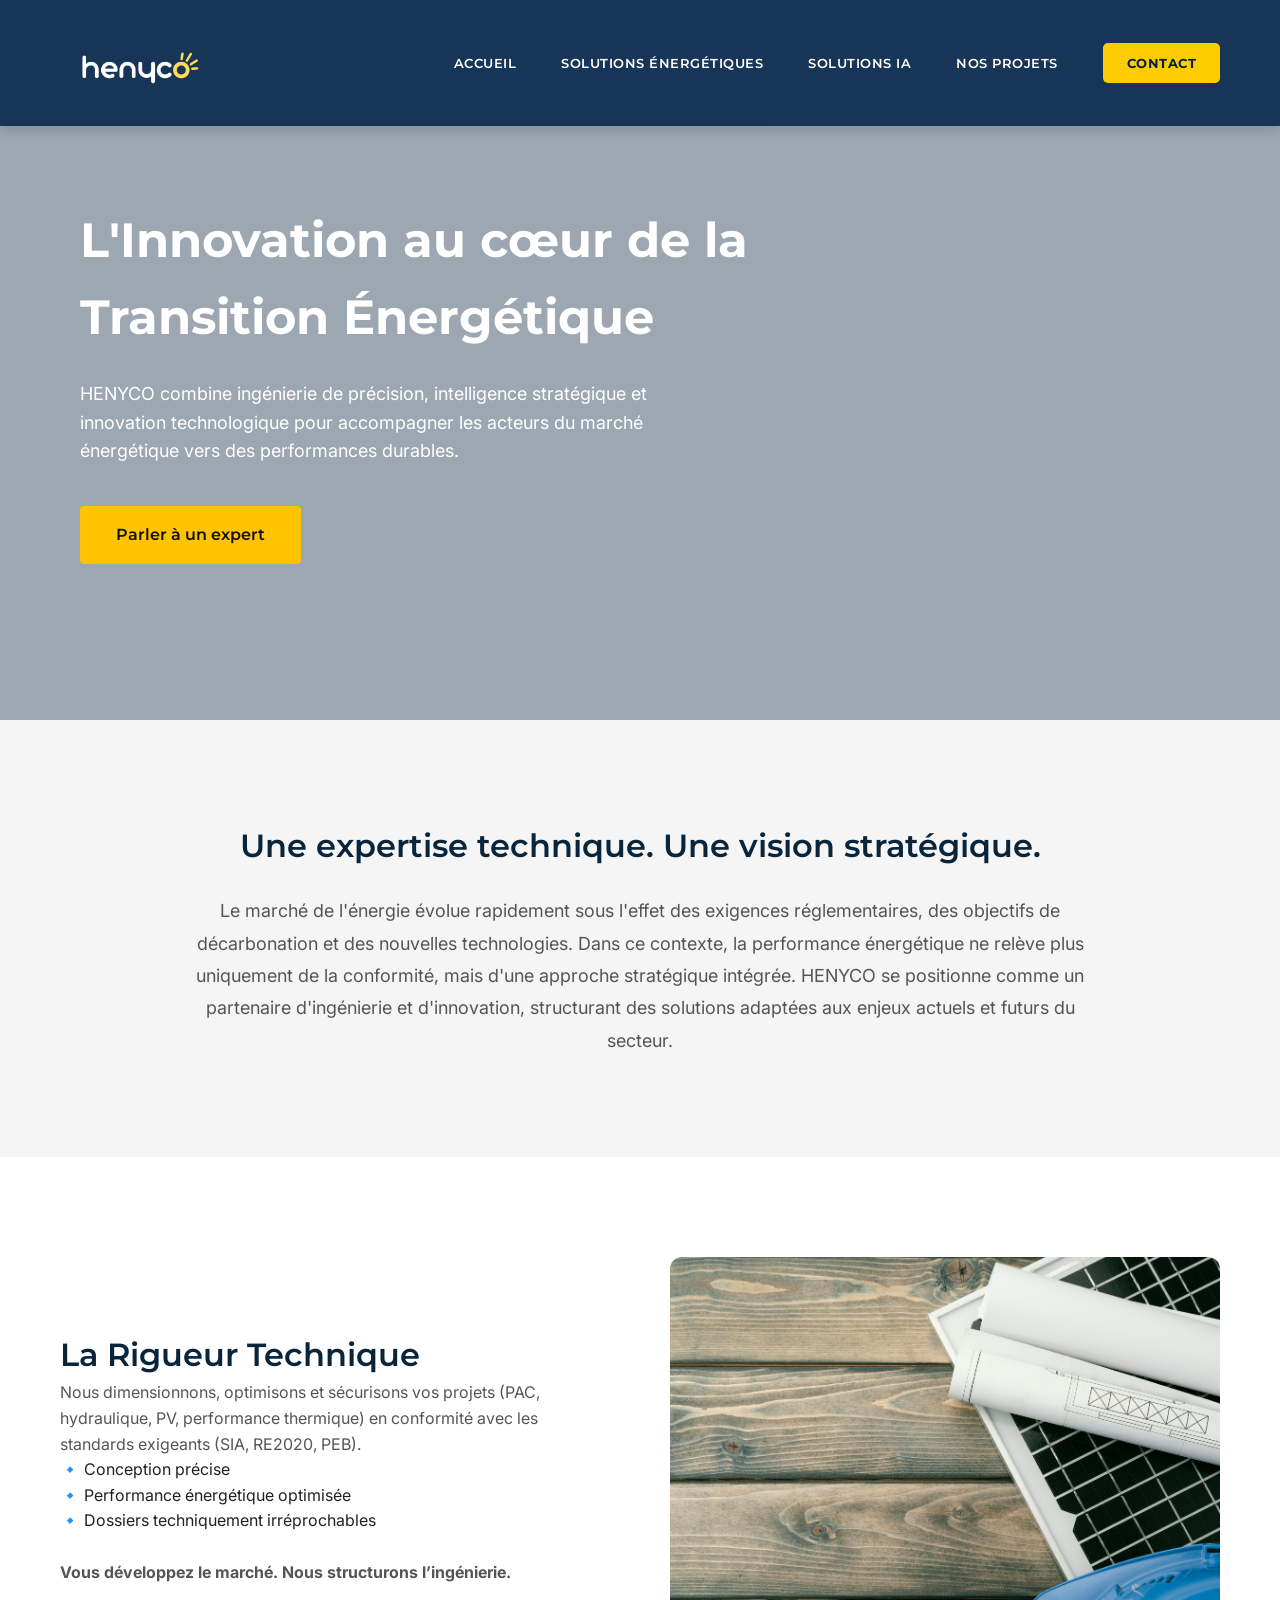
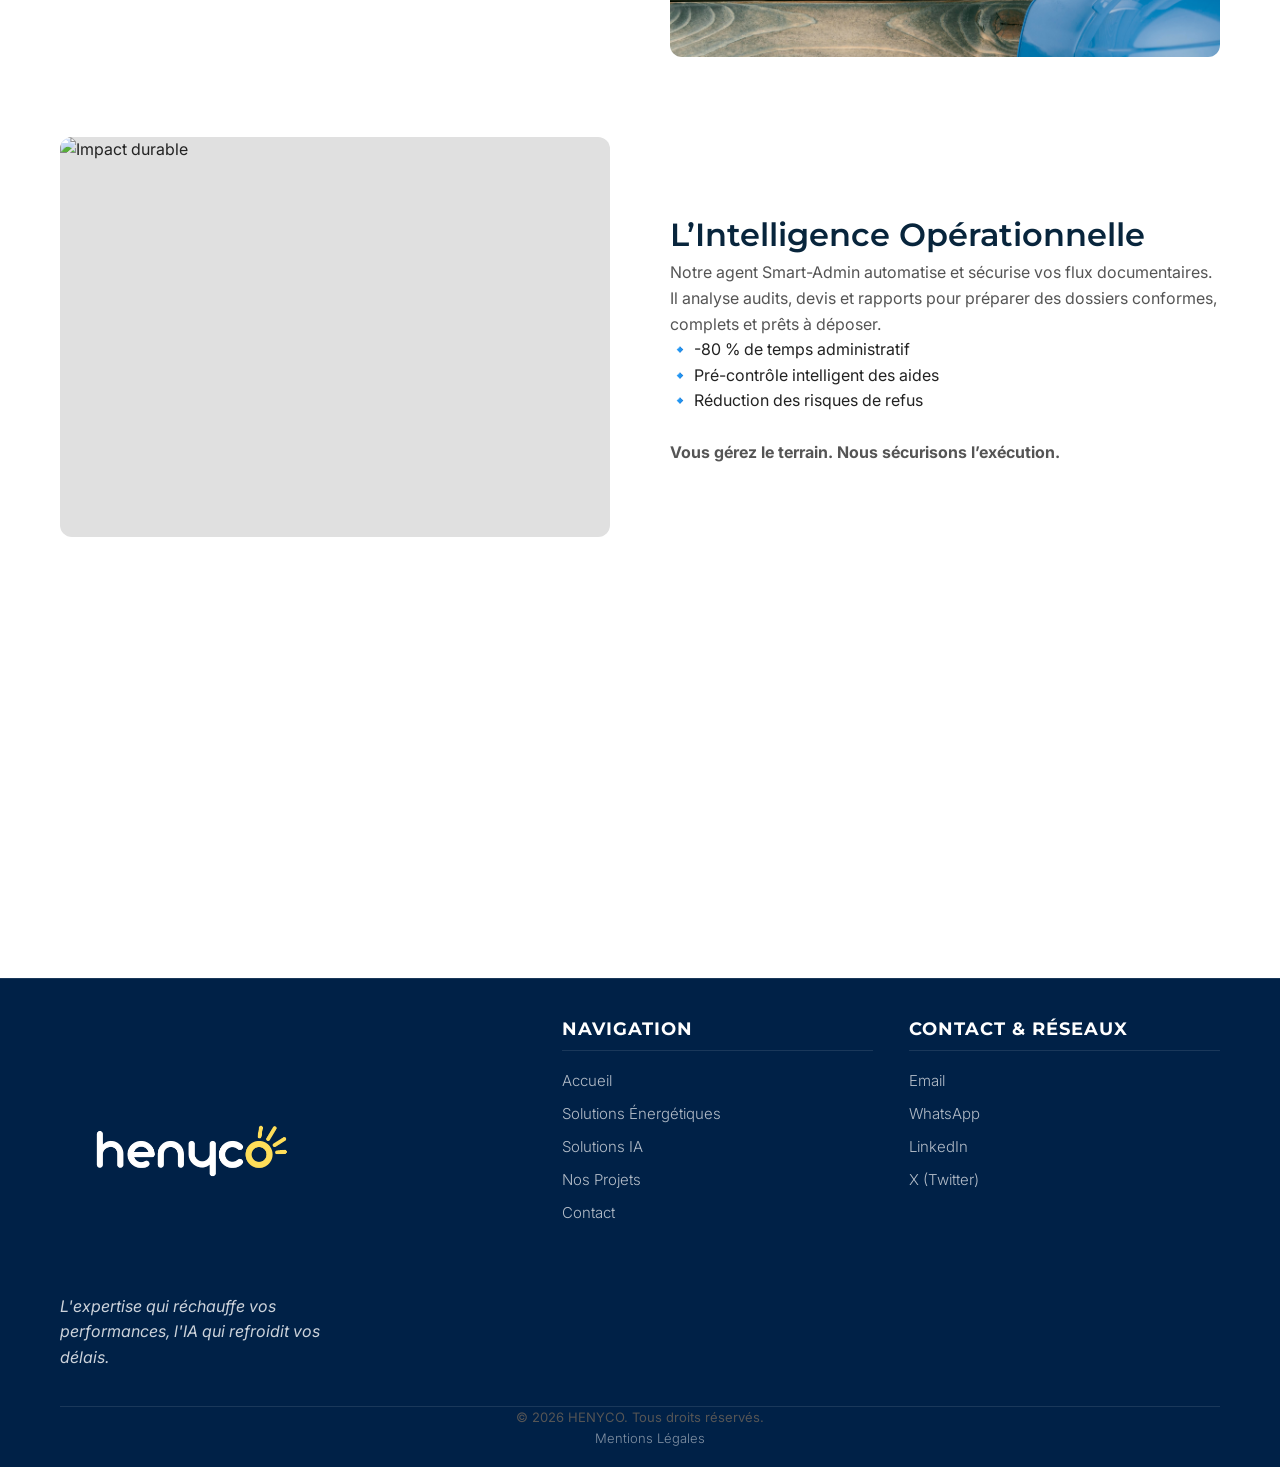
==== index.html @ 25a0cfe6 "INITIALISE SITE" ====
<!DOCTYPE html>
<html lang="fr">

<head>
    <meta charset="UTF-8">
    <meta name="viewport" content="width=device-width, initial-scale=1.0">
    <title>HENYCO | L'Innovation au cœur de la Transition Énergétique</title>
    <meta name="description"
        content="Ingénierie de précision, intelligence stratégique et innovation technologique pour la performance durable.">
    <link rel="stylesheet" href="style.css">
</head>

<body>

    <nav>
        <div class="logo">
            <a href="index.html"><img src="henyco logo.png" alt="HENYCO Logo"></a>
        </div>
        <ul class="nav-links">
            <li><a href="index.html">Accueil</a></li>
            <li><a href="solutions-energetiques.html">Solutions Énergétiques</a></li>
            <li><a href="solutions-ia.html">Solutions IA</a></li>
            <li><a href="projets.html">Nos Projets</a></li>
            <li><a href="contact.html">Contact</a></li>
        </ul>
    </nav>

    <main>
        <!-- 1. HERO SECTION -->
        <section class="hero-section">
            <div class="hero-background" style="background-image: url('Couverture pages/Couverture 1.jpg');"></div>
            <div class="hero-content">
                <h1>L'Innovation au cœur de la Transition Énergétique</h1>
                <p>HENYCO combine ingénierie de précision, intelligence stratégique et innovation
                    technologique pour accompagner les acteurs du marché énergétique vers des performances durables.</p>
                <div>
                    <a href="contact.html" class="btn-primary">Parler à un expert</a>
                </div>
            </div>
        </section>

        <!-- 2. SECTION INTRODUCTION -->
        <section class="section-intro fade-in">
            <div class="container">
                <h2>Une expertise technique. Une vision stratégique.</h2>
                <p>Le marché de l'énergie évolue rapidement sous l'effet des exigences réglementaires, des objectifs de
                    décarbonation et des nouvelles technologies. Dans ce contexte, la performance énergétique ne relève
                    plus uniquement de la conformité, mais d'une approche stratégique intégrée. HENYCO se positionne
                    comme un partenaire d'ingénierie et d'innovation, structurant des solutions adaptées aux enjeux
                    actuels et futurs du secteur.</p>
            </div>
        </section>



        <!-- 4. VALEURS / POINTS FORTS -->
        <section class="features-section fade-in">
            <div class="feature-block">
                <div class="feature-content">
                    <h2>La Rigueur Technique</h2>
                    <p>Nous dimensionnons, optimisons et sécurisons vos projets (PAC, hydraulique, PV, performance
                        thermique) en conformité avec les standards exigeants (SIA, RE2020, PEB).</p>

                    <ul style="list-style: none; padding-left: 0;">
                        <li>🔹 Conception précise</li>
                        <li>🔹 Performance énergétique optimisée</li>
                        <li>🔹 Dossiers techniquement irréprochables</li>
                    </ul>
                    <br>
                    <p><strong>Vous développez le marché. Nous structurons l’ingénierie.</strong></p>
                </div>
                <div class="feature-image">
                    <img src="1.jpg" alt="Rigueur technique" style="width: 100%; height: 100%; object-fit: cover;">
                </div>
            </div>
            <div class="feature-block">
                <div class="feature-content">
                    <h2>L’Intelligence Opérationnelle</h2>
                    <p>Notre agent Smart-Admin automatise et sécurise vos flux documentaires.</p>
                    <p>Il analyse audits, devis et rapports pour préparer des dossiers conformes, complets et prêts à
                        déposer.</p>

                    <ul style="list-style: none; padding-left: 0;">
                        <li>🔹 -80 % de temps administratif</li>
                        <li>🔹 Pré-contrôle intelligent des aides</li>
                        <li>🔹 Réduction des risques de refus</li>
                    </ul>
                    <br>
                    <p><strong>Vous gérez le terrain. Nous sécurisons l’exécution.</strong></p>
                </div>
                <div class="feature-image">
                    <img src="2.jpg" alt="Impact durable" style="width: 100%; height: 100%; object-fit: cover;">
                </div>
            </div>
        </section>



        <!-- 6. CTA FINAL -->
        <section class="cta-final fade-in">
            <h2>Prêt à structurer votre avenir énergétique ?</h2>
            <a href="contact.html" class="btn-primary">Découvrir nos solutions</a>
        </section>
    </main>

    <!-- 7. FOOTER -->
    <footer>
        <div class="footer-container">
            <div class="footer-expertise">
                <div class="footer-logo">
                    <a href="index.html"><img src="henyco logo.png" alt="HENYCO Logo"></a>
                </div>
                <p>L'expertise qui réchauffe vos performances, l'IA qui refroidit vos délais.</p>
            </div>
            <div class="footer-column">
                <h4>Navigation</h4>
                <div class="footer-links">
                    <a href="index.html">Accueil</a>
                    <a href="solutions-energetiques.html">Solutions Énergétiques</a>
                    <a href="solutions-ia.html">Solutions IA</a>
                    <a href="projets.html">Nos Projets</a>
                    <a href="contact.html">Contact</a>
                </div>
            </div>
            <div class="footer-column">
                <h4>Contact & Réseaux</h4>
                <div class="footer-links">
                    <a href="mailto:contact@henyco.com">Email</a>
                    <a href="https://wa.me/21620669007">WhatsApp</a>
                    <a href="https://www.linkedin.com/company/henyco" target="_blank">LinkedIn</a>
                    <a href="https://x.com/henyco" target="_blank">X (Twitter)</a>
                </div>
            </div>
        </div>
        <div class="footer-bottom">
            <div class="copyright">
                <p>© 2026 HENYCO. Tous droits réservés.</p>
            </div>
            <div class="legal-links">
                <a href="#">Mentions Légales</a>
            </div>
        </div>
    </footer>

    <script src="script.js"></script>
    <script>
        // Intersection Observer for fade-in effect
        const observerOptions = {
            threshold: 0.1
        };

        const observer = new IntersectionObserver((entries) => {
            entries.forEach(entry => {
                if (entry.isIntersecting) {
                    entry.target.classList.add('visible');
                }
            });
        }, observerOptions);

        document.querySelectorAll('.fade-in').forEach(el => {
            observer.observe(el);
        });
    </script>
</body>

</html>
---- style.css ----
/* GOOGLE FONTS IMPORT */
@import url('https://fonts.googleapis.com/css2?family=Montserrat:wght@500;600;700&family=Inter:wght@300;400&family=Poppins:wght@500&display=swap');

:root {
    --primary-color: #08253c;
    /* Deep Corporate Blue */
    --accent-color: #FFC300;
    /* Solar Yellow */
    --dark-neutral: #111111;
    --light-bg: #F5F5F5;
    --white: #FFFFFF;
    --text-main: #222222;
    --text-secondary: #555555;
    --transition: all 0.3s ease;
    --header-height: 126px;
    /* Reduced by 0.7 from 180px */
}

* {
    margin: 0;
    padding: 0;
    box-sizing: border-box;
}

body {
    background-color: var(--white);
    color: var(--text-main);
    font-family: 'Inter', sans-serif;
    line-height: 1.6;
    overflow-x: hidden;
    -webkit-font-smoothing: antialiased;
}

/* TYPOGRAPHY */
h1,
h2,
h3 {
    font-family: 'Montserrat', sans-serif;
    color: var(--primary-color);
}

h1 {
    font-weight: 700;
    font-size: 48px;
}

h2 {
    font-weight: 600;
    font-size: 32px;
}

h3 {
    font-family: 'Poppins', sans-serif;
    font-weight: 500;
    font-size: 24px;
}

p {
    font-family: 'Inter', sans-serif;
    font-weight: 400;
    color: var(--text-secondary);
}

a {
    text-decoration: none;
    color: inherit;
    transition: var(--transition);
}

ul {
    list-style: none;
}

/* NAVIGATION */
nav {
    position: fixed;
    top: 0;
    width: 100%;
    height: var(--header-height);
    padding: 0 60px;
    display: flex;
    justify-content: space-between;
    align-items: center;
    background: rgba(0, 33, 71, 0.85);
    /* Midnight Blue with Transparency */
    backdrop-filter: blur(15px);
    /* Frosted Glass Effect */
    -webkit-backdrop-filter: blur(15px);
    box-shadow: 0 4px 12px rgba(0, 0, 0, 0.15);
    z-index: 1000;
}

.logo a {
    display: flex;
    align-items: center;
    padding: 5px 0;
}

.logo img {
    height: 156px;
    /* Increased by 1.5x from 104px */
    transition: var(--transition);
}

.nav-links {
    display: flex;
    gap: 45px;
    align-items: center;
    /* Center items vertically */
    justify-content: flex-end;
}

.nav-links a {
    font-family: 'Montserrat', sans-serif;
    font-weight: 600;
    color: var(--white);
    font-size: 13px;
    letter-spacing: 0.5px;
    text-transform: uppercase;
    position: relative;
    padding: 10px 0;
}

/* Hover underline for regular links */
.nav-links li:not(:last-child) a::after {
    content: '';
    position: absolute;
    bottom: 0;
    left: 0;
    width: 0;
    height: 2px;
    background-color: #FFCC00;
    transition: width 0.3s ease;
}

.nav-links li:not(:last-child) a:hover {
    color: #FFCC00;
}

.nav-links li:not(:last-child) a:hover::after {
    width: 100%;
}

/* CONTACT CTA BUTTON */
.nav-links li:last-child a {
    background-color: #FFCC00;
    color: #002147 !important;
    padding: 12px 24px;
    border-radius: 5px;
    font-weight: 700;
    transition: transform 0.3s ease, background-color 0.3s ease, box-shadow 0.3s ease;
}

.nav-links li:last-child a:hover {
    transform: scale(1.05);
    background-color: #FFD633;
    box-shadow: 0 4px 15px rgba(255, 204, 0, 0.3);
}

.nav-links li:last-child a::after {
    display: none;
    /* Remove underline for CTA button */
}



/* HERO SECTION */
.hero-section {
    position: relative;
    color: #FFFFFF;
    text-align: left;
    padding: var(--header-height) 80px 80px;
    min-height: 80vh;
    display: flex;
    flex-direction: column;
    justify-content: center;
    overflow: hidden;
}

.hero-background {
    position: absolute;
    top: 0;
    left: 0;
    width: 100%;
    height: 100%;
    background-image: url('Couverture pages/Couverture 1.jpg');
    background-size: cover;
    background-position: center;
    z-index: -1;
    animation: slowZoom 15s ease-in-out infinite alternate;
}

.hero-background::after {
    content: '';
    position: absolute;
    top: 0;
    left: 0;
    width: 100%;
    height: 100%;
    background: rgba(8, 37, 60, 0.4);
    /* Increased overlay for better contrast */
}

.transparency-filter {
    opacity: 0.5;
    transition: var(--transition);
}

.transparency-filter:hover {
    opacity: 1;
}

@keyframes slowZoom {
    from {
        transform: scale(1);
    }

    to {
        transform: scale(1.3);
    }
}

.hero-content {
    position: relative;
    z-index: 1;
}

.hero-section h1 {
    color: #ffffff;
    margin-bottom: 24px;
    max-width: 800px;
}

.hero-section p {
    color: #ffffff;
    font-size: 18px;
    max-width: 640px;
    margin-bottom: 40px;
}

.btn-primary {
    background-color: var(--accent-color);
    color: var(--dark-neutral);
    font-family: 'Montserrat', sans-serif;
    font-weight: 600;
    padding: 16px 36px;
    border-radius: 4px;
    display: inline-block;
    transition: transform 0.3s ease, box-shadow 0.3s ease;
    border: none;
    cursor: pointer;
}

.btn-primary:hover {
    transform: scale(1.05);
    box-shadow: 0 8px 20px rgba(255, 195, 0, 0.3);
}

/* SECTION INTRO */
.section-intro {
    background: var(--light-bg);
    padding: 100px 60px;
    text-align: center;
}

.section-intro .container {
    max-width: 900px;
    margin: 0 auto;
}

.section-intro h2 {
    margin-bottom: 24px;
}

.section-intro p {
    font-size: 18px;
    line-height: 1.8;
}

/* SERVICES GRID */
.services-grid {
    display: grid;
    grid-template-columns: repeat(auto-fit, minmax(300px, 1fr));
    gap: 40px;
    padding: 100px 60px;
    background: var(--white);
    max-width: 1400px;
    margin: 0 auto;
}

.services-card {
    background: rgba(255, 255, 255, 0.05);
    /* Very light background for glassmorphism */
    backdrop-filter: blur(12px);
    -webkit-backdrop-filter: blur(12px);
    border: 1px solid rgba(255, 255, 255, 0.1);
    border-radius: 12px;
    padding: 40px;
    transition: transform 0.3s ease, box-shadow 0.3s ease, background 0.3s ease;
    border-top: 4px solid transparent;
}

.services-card:hover {
    transform: translateY(-8px);
    box-shadow: 0 12px 30px rgba(0, 0, 0, 0.4);
    border-top-color: var(--accent-color);
    background: rgba(255, 255, 255, 0.1);
}

.services-card ul {
    margin-top: 15px;
    list-style: none;
}

.services-card li {
    font-size: 14px;
    color: var(--text-secondary);
    position: relative;
    padding-left: 20px;
    margin-bottom: 8px;
}

.services-card li::before {
    content: '→';
    position: absolute;
    left: 0;
    color: var(--accent-color);
}

.services-card h3 {
    margin-bottom: 16px;
    font-size: 22px;
}

.services-card p {
    font-size: 16px;
}

/* FEATURES / VALUE PROPOSITION */
.features-section {
    padding: 100px 60px;
    background: var(--white);
}

.feature-block {
    display: flex;
    align-items: center;
    gap: 60px;
    margin-bottom: 80px;
}

.feature-block:nth-child(even) {
    flex-direction: row-reverse;
}

.feature-content {
    flex: 1;
}

.feature-image {
    flex: 1;
    height: 400px;
    background: #E0E0E0;
    border-radius: 12px;
    overflow: hidden;
}

/* CTA FINAL */
.cta-final {
    background: var(--primary-color);
    color: var(--white);
    text-align: center;
    padding: 60px 60px;
}

.cta-final h2 {
    color: var(--white);
    margin-bottom: 32px;
}

footer {
    padding: 36px 60px 18px;
    /* Reduced by 0.6 from 60px 60px 30px */
    background: #002147;
    color: #FFFFFF;
    border-top: 0.5px solid rgba(255, 255, 255, 0.1);
    font-family: 'Inter', sans-serif;
    font-weight: 300;
    /* Inter Light */
}

.footer-container {
    display: grid;
    grid-template-columns: 1.5fr 1fr 1fr;
    /* Expertise gets more room */
    gap: 36px;
    max-width: 1400px;
    margin: 0 auto 36px auto;
}

.footer-expertise .footer-logo img {
    height: 256px;
    /* Increased by 2x from 128px */
    margin-bottom: 15px;
}

.footer-expertise p {
    color: rgba(255, 255, 255, 0.8);
    font-size: 16px;
    line-height: 1.6;
    max-width: 300px;
    font-style: italic;
}

.footer-column h4 {
    margin-bottom: 18px;
    font-family: 'Montserrat', sans-serif;
    font-size: 18px;
    color: var(--white);
    text-transform: uppercase;
    letter-spacing: 1px;
    border-bottom: 0.5px solid rgba(255, 255, 255, 0.1);
    padding-bottom: 6px;
}

.footer-links {
    display: flex;
    flex-direction: column;
    gap: 9px;
}

.footer-links a {
    color: rgba(255, 255, 255, 0.7);
    transition: var(--transition);
    font-size: 15px;
}

.footer-links a:hover {
    color: var(--accent-color);
    transform: translateX(5px);
}

.social-icons {
    display: flex;
    gap: 25px;
    align-items: center;
    margin-top: 10px;
}

.social-icons a {
    transition: var(--transition);
    display: flex;
    align-items: center;
    justify-content: center;
}

.social-icons svg,
.social-icons img {
    width: 32px;
    height: 32px;
    fill: none;
    stroke: #FFFFFF;
    stroke-width: 1.5;
    transition: transform 0.3s ease, stroke 0.3s ease, filter 0.3s ease;
}

.social-icons a:hover svg {
    stroke: var(--accent-color);
    transform: translateY(-3px);
}

.social-icons a:hover img {
    transform: translateY(-3px);
    filter: invert(79%) sepia(82%) saturate(1478%) hue-rotate(352deg) brightness(101%) contrast(105%);
    /* Yellow #FFC300 */
}

.footer-bottom {
    text-align: center;
    margin: 0 auto;
    font-size: 13px;
    color: rgba(255, 255, 255, 0.5);
    border-top: 0.5px solid rgba(255, 255, 255, 0.1);
}

.footer-bottom a {
    margin-left: 20px;
    transition: var(--transition);
}

.footer-bottom a:hover {
    color: var(--white);
}

@media (max-width: 992px) {
    .footer-container {
        grid-template-columns: 1fr 1fr;
    }
}

@media (max-width: 768px) {
    .footer-container {
        grid-template-columns: 1fr;
        gap: 40px;
    }

    .footer-bottom {
        flex-direction: column;
        gap: 15px;
    }
}

.partners-section {
    padding: 60px;
    text-align: center;
    background: var(--white);
    border-top: 1px solid #EEE;
}

.partners-grid {
    display: flex;
    justify-content: center;
    align-items: center;
    gap: 60px;
    flex-wrap: wrap;
    margin-top: 40px;
}

.partners-grid img {
    height: 40px;
    filter: grayscale(1);
    opacity: 0.5;
    transition: var(--transition);
}

.partners-grid img:hover {
    filter: grayscale(0);
    opacity: 1;
}

/* ANIMATIONS */
.fade-in {
    opacity: 0;
    transform: translateY(30px);
    transition: opacity 0.8s ease-out, transform 0.8s ease-out;
}

.fade-in.visible {
    opacity: 1;
    transform: translateY(0);
}

/* RESPONSIVE */

/* RESPONSIVE */
@media (max-width: 992px) {
    .hero-section {
        padding: 120px 40px;
    }

    .hero-section h1 {
        font-size: 36px;
    }

    .feature-block {
        flex-direction: column !important;
        gap: 40px;
    }
}

@media (max-width: 768px) {
    nav {
        padding: 1rem 30px;
    }

    .nav-links {
        display: none;
    }

    .section-intro,
    .services-grid,
    .cta-final {
        padding: 80px 30px;
    }
}

/* PROJECTS GRID */
.projects-grid {
    display: grid;
    grid-template-columns: repeat(auto-fit, minmax(350px, 1fr));
    gap: 30px;
    padding: 60px;
}

.project-card {
    border-radius: 12px;
    overflow: hidden;
    box-shadow: 0 10px 30px rgba(0, 0, 0, 0.1);
    transition: var(--transition);
}

.project-card:hover {
    transform: scale(1.02);
}

.project-img {
    height: 240px;
    background-size: cover;
    background-position: center;
}

.project-info {
    padding: 24px;
    background: white;
}

.social-icons .icon-x {
    transform: scale(0.85);
}

.social-icons a:hover .icon-x {
    transform: translateY(-3px) scale(0.85);
}

/* CONTACT PAGE REDESIGN */
.contact-page {
    background-color: #FFFFFF;
    padding-top: var(--header-height);
    min-height: 100vh;
    display: flex;
    flex-direction: column;
}

.contact-header {
    text-align: center;
    padding: 60px 20px;
    max-width: 800px;
    margin: 0 auto;
}

.contact-header h1 {
    font-size: 42px;
    margin-bottom: 20px;
    color: var(--primary-color);
}

.contact-header p {
    font-size: 18px;
    color: var(--text-secondary);
}

.contact-split-container {
    display: flex;
    flex: 1;
    max-width: 1200px;
    margin: 0 auto;
    width: 100%;
}

.contact-info-side {
    flex: 1;
    display: flex;
    justify-content: center;
    align-items: center;
    border-right: 0.5px solid #EEEEEE;
    padding: 60px;
}

.vertical-socials {
    display: flex;
    flex-direction: column;
    gap: 40px;
    align-items: center;
}

.vertical-socials a svg {
    width: 32px;
    height: 32px;
    stroke: var(--primary-color);
    stroke-width: 1.5;
    transition: var(--transition);
}

.vertical-socials a:hover svg {
    stroke: var(--accent-color);
    transform: scale(1.1);
}

.contact-form-side {
    flex: 1;
    padding: 60px;
    display: flex;
    flex-direction: column;
    justify-content: center;
}

.minimal-form {
    display: flex;
    flex-direction: column;
    gap: 30px;
}

.form-group {
    position: relative;
}

.minimal-form input,
.minimal-form select,
.minimal-form textarea {
    width: 100%;
    padding: 12px 0;
    border: none;
    border-bottom: 1px solid #DDDDDD;
    background: transparent;
    font-family: 'Inter', sans-serif;
    font-size: 16px;
    color: var(--text-main);
    transition: border-color 0.3s ease;
    outline: none;
}

.minimal-form input:focus,
.minimal-form select:focus,
.minimal-form textarea:focus {
    border-bottom-color: var(--accent-color);
}

.minimal-form select {
    cursor: pointer;
    color: #888888;
}

.minimal-form select:not([value=""]) {
    color: var(--text-main);
}

@media (max-width: 768px) {
    .contact-split-container {
        flex-direction: column;
    }

    .contact-info-side {
        border-right: none;
        border-bottom: 0.5px solid #EEEEEE;
        padding: 40px;
    }

    .vertical-socials {
        flex-direction: row;
        justify-content: center;
    }
}
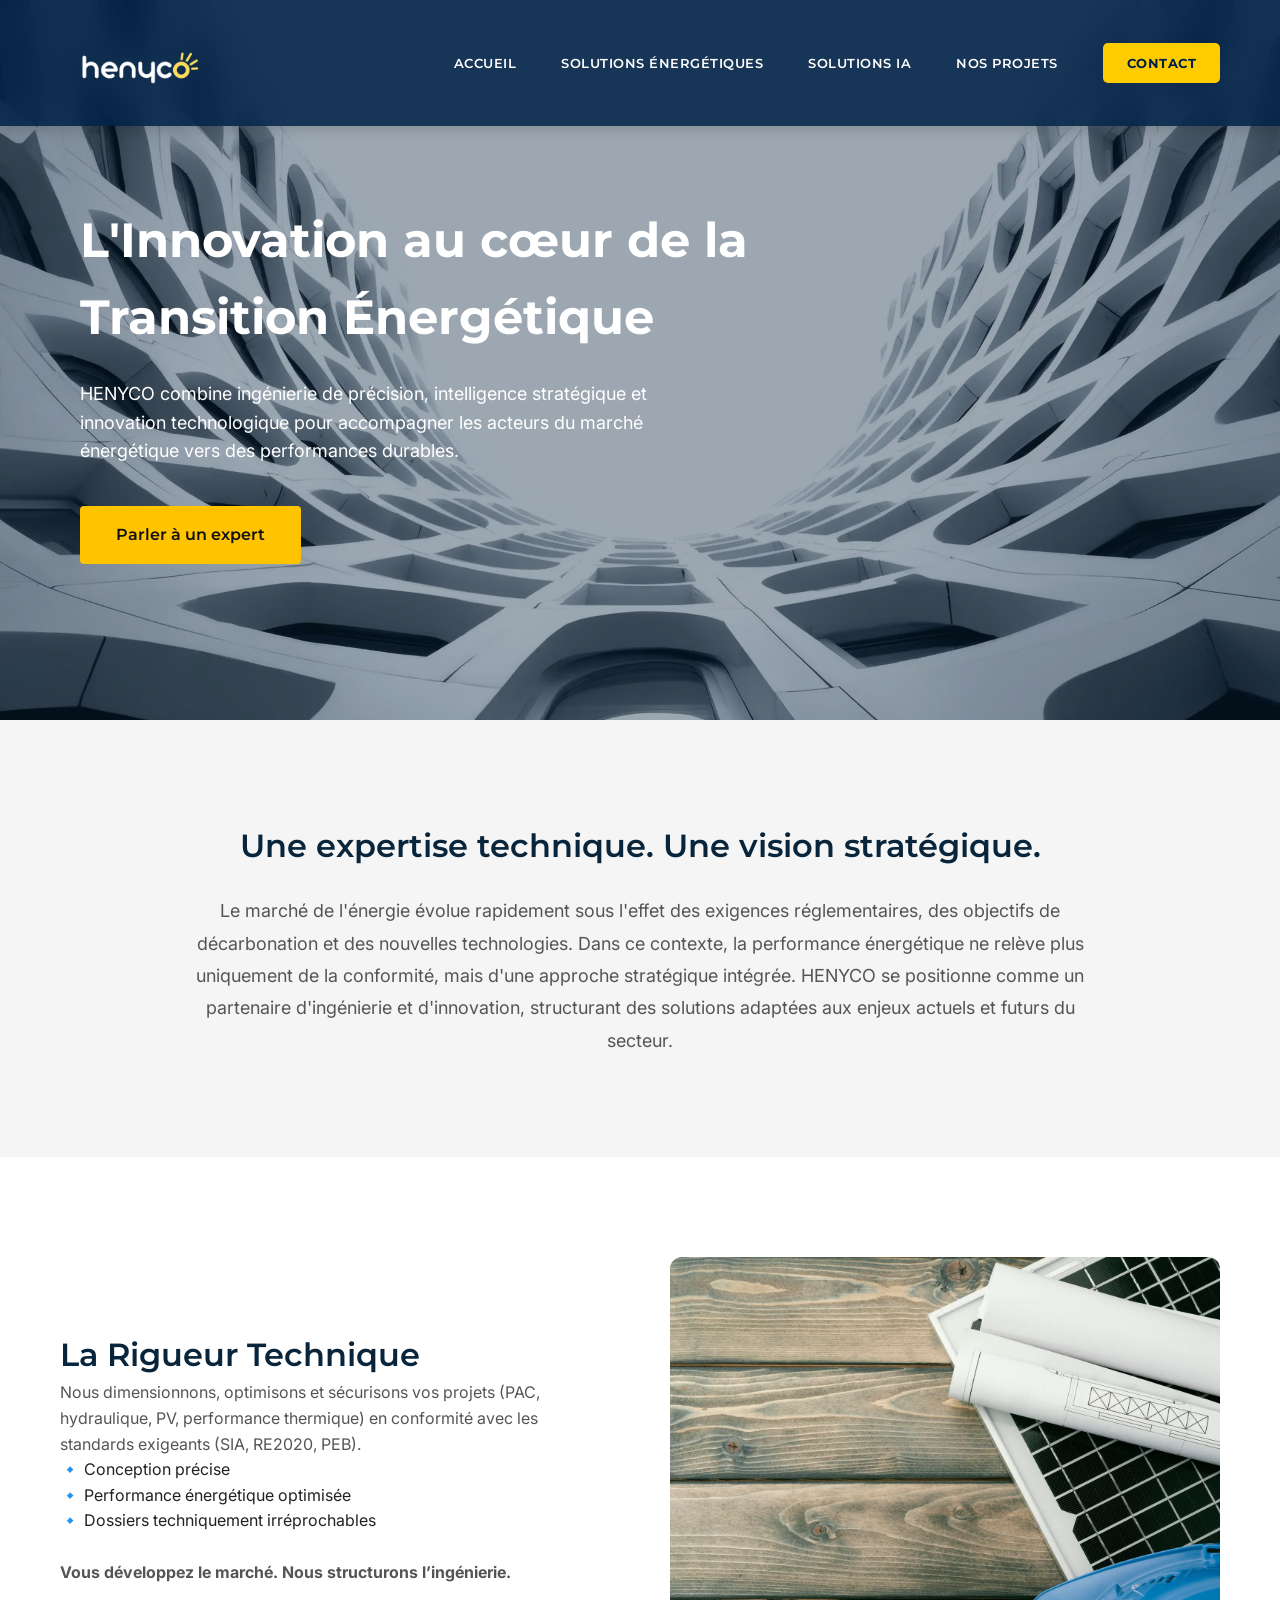
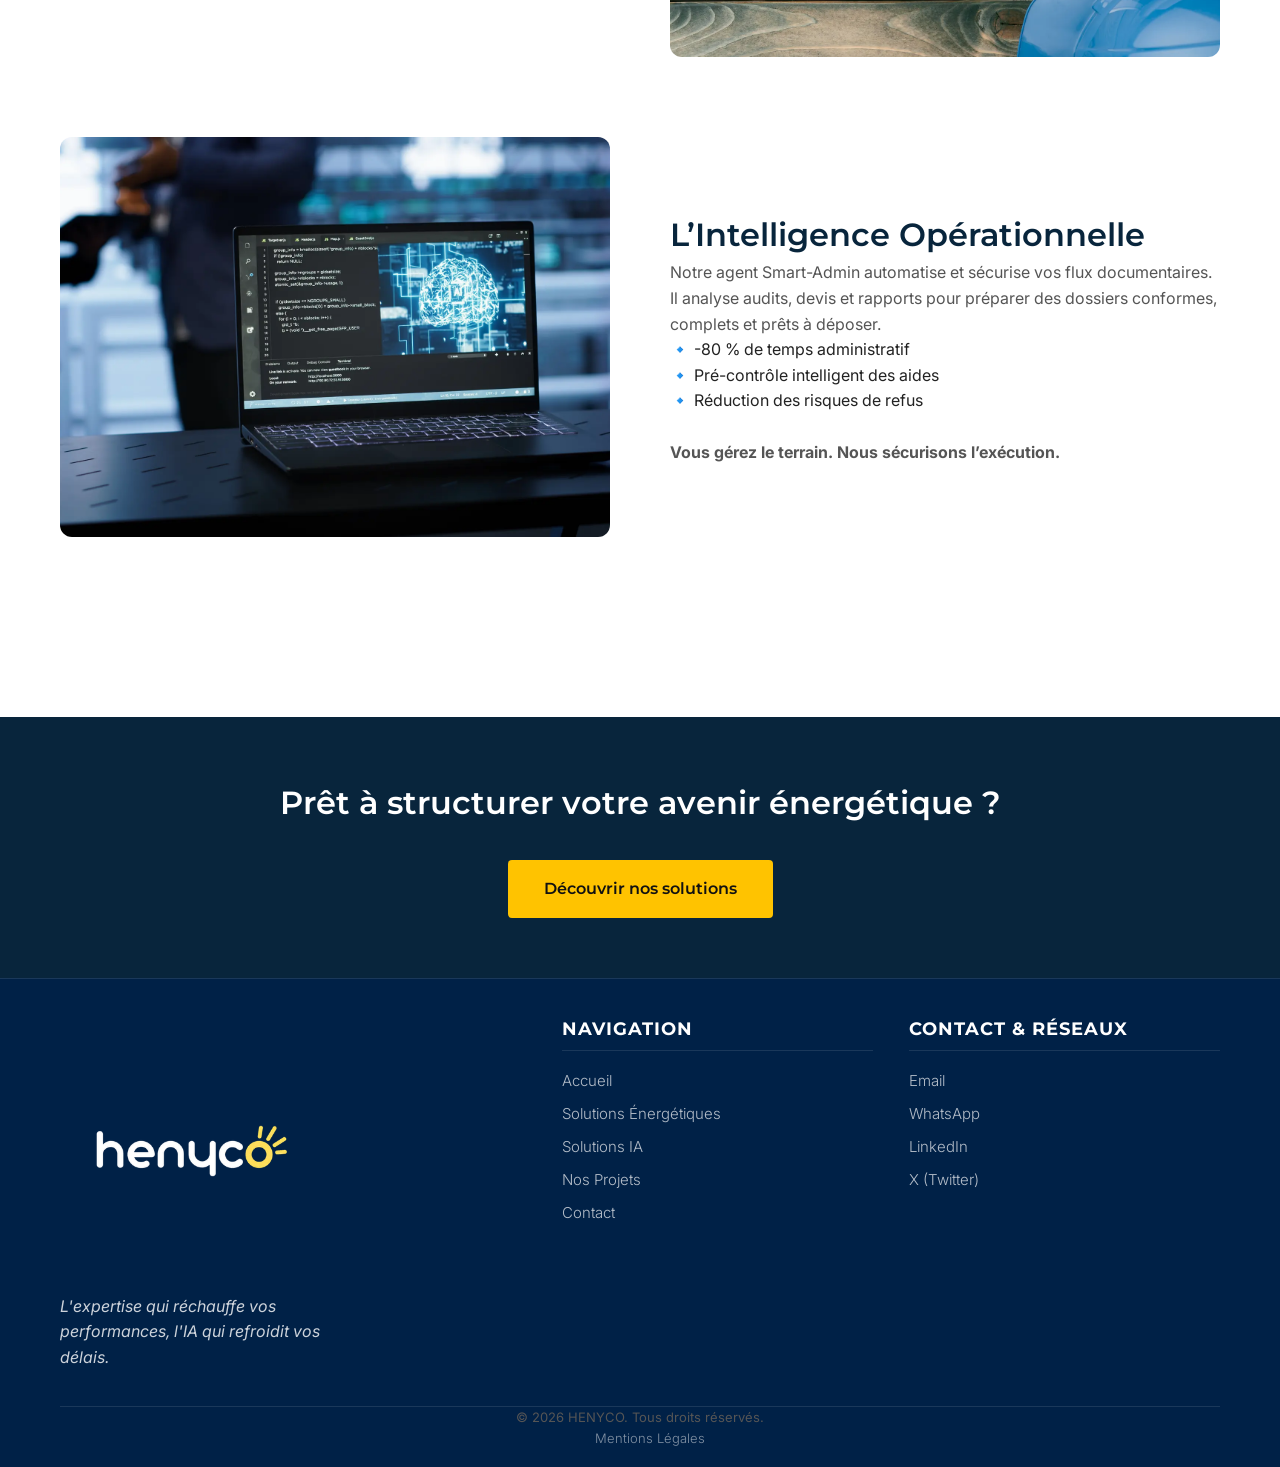
==== commit c75ad62d: "reduce images size" ====
--- a/index.html
+++ b/index.html
@@ -14,7 +14,7 @@
 
     <nav>
         <div class="logo">
-            <a href="index.html"><img src="henyco logo.png" alt="HENYCO Logo"></a>
+            <a href="index.html"><img src="henyco logo.webp" alt="HENYCO Logo"></a>
         </div>
         <ul class="nav-links">
             <li><a href="index.html">Accueil</a></li>
@@ -28,7 +28,8 @@
     <main>
         <!-- 1. HERO SECTION -->
         <section class="hero-section">
-            <div class="hero-background" style="background-image: url('Couverture pages/Couverture 1.jpg');"></div>
+            <div class="hero-background" style="background-image: url('Couverture pages/Couverture 1.webp');">
+            </div>
             <div class="hero-content">
                 <h1>L'Innovation au cœur de la Transition Énergétique</h1>
                 <p>HENYCO combine ingénierie de précision, intelligence stratégique et innovation
@@ -70,7 +71,7 @@
                     <p><strong>Vous développez le marché. Nous structurons l’ingénierie.</strong></p>
                 </div>
                 <div class="feature-image">
-                    <img src="1.jpg" alt="Rigueur technique" style="width: 100%; height: 100%; object-fit: cover;">
+                    <img src="1.webp" alt="Rigueur technique" style="width: 100%; height: 100%; object-fit: cover;">
                 </div>
             </div>
             <div class="feature-block">
@@ -89,7 +90,7 @@
                     <p><strong>Vous gérez le terrain. Nous sécurisons l’exécution.</strong></p>
                 </div>
                 <div class="feature-image">
-                    <img src="2.jpg" alt="Impact durable" style="width: 100%; height: 100%; object-fit: cover;">
+                    <img src="2.webp" alt="Impact durable" style="width: 100%; height: 100%; object-fit: cover;">
                 </div>
             </div>
         </section>
@@ -108,7 +109,7 @@
         <div class="footer-container">
             <div class="footer-expertise">
                 <div class="footer-logo">
-                    <a href="index.html"><img src="henyco logo.png" alt="HENYCO Logo"></a>
+                    <a href="index.html"><img src="henyco logo.webp" alt="HENYCO Logo"></a>
                 </div>
                 <p>L'expertise qui réchauffe vos performances, l'IA qui refroidit vos délais.</p>
             </div>
--- a/style.css
+++ b/style.css
@@ -183,7 +183,7 @@
     left: 0;
     width: 100%;
     height: 100%;
-    background-image: url('Couverture pages/Couverture 1.jpg');
+    background-image: url('Couverture pages/Couverture 1.webp');
     background-size: cover;
     background-position: center;
     z-index: -1;
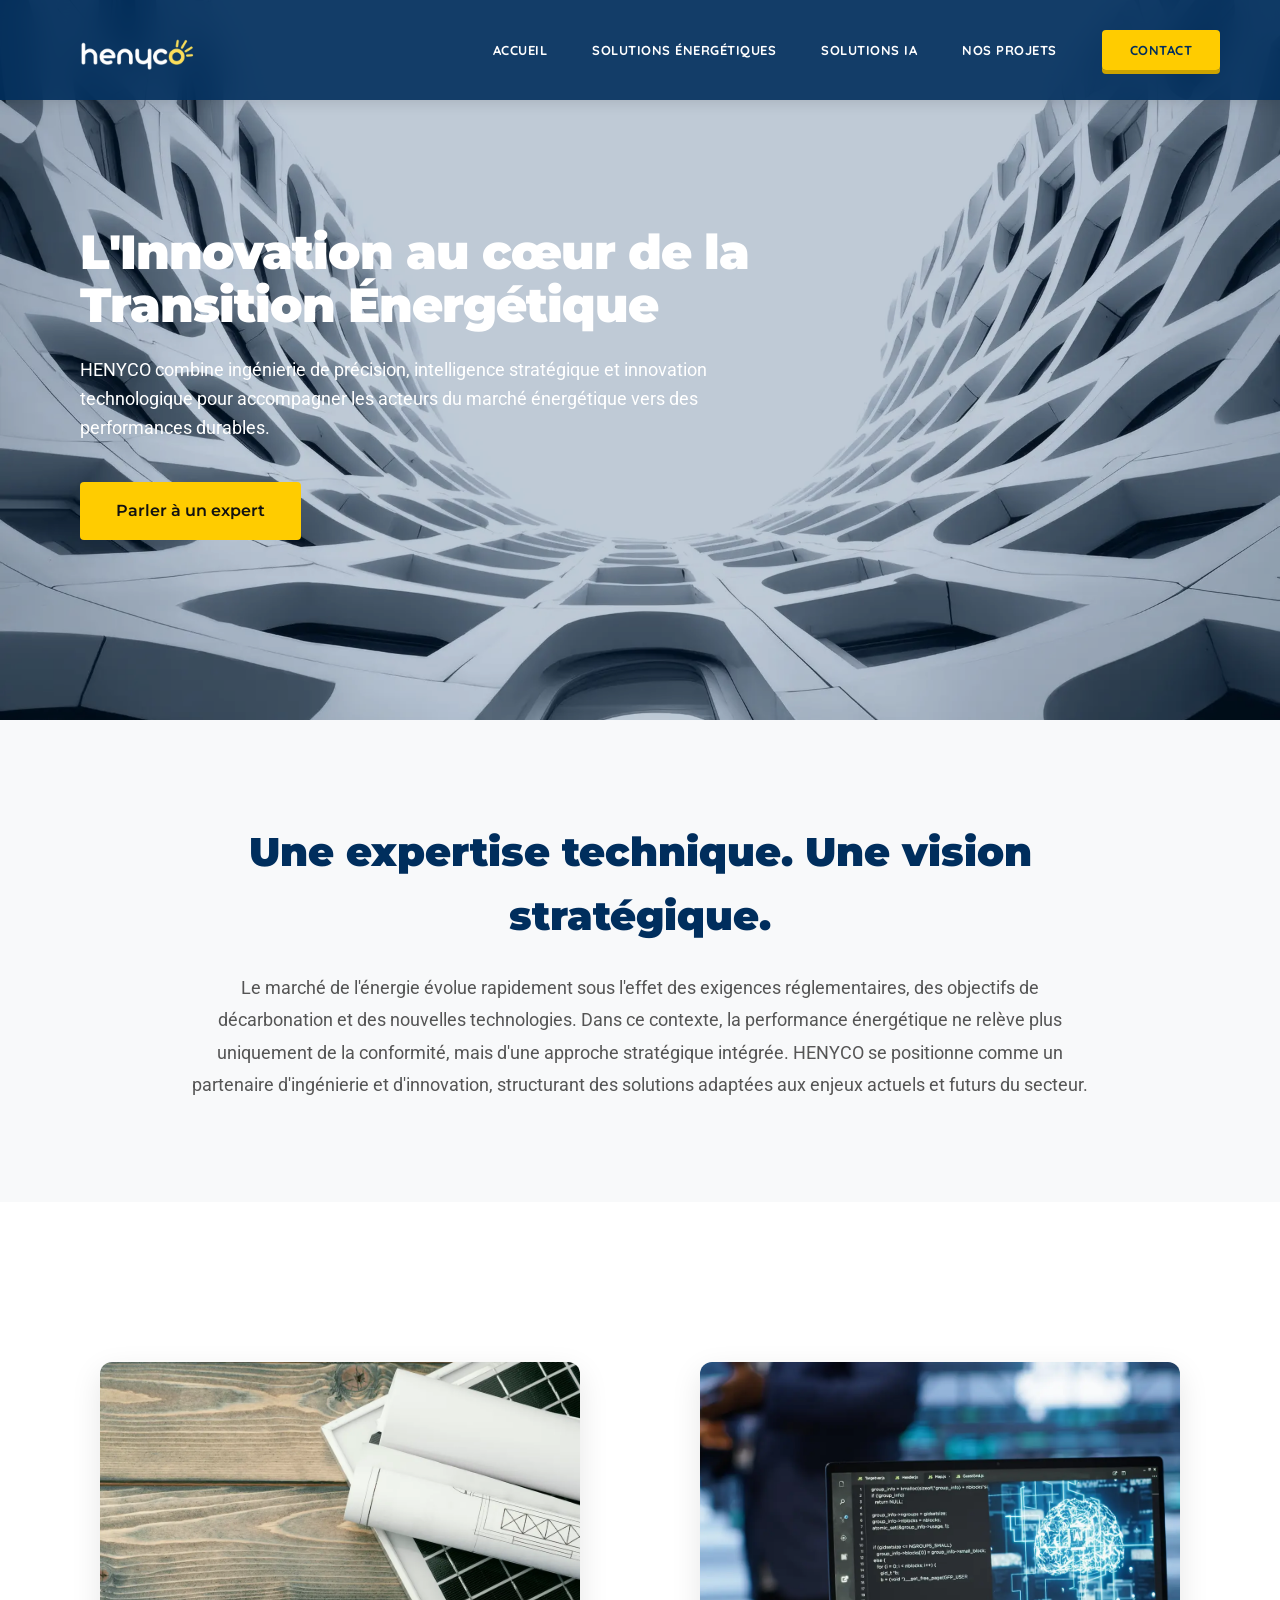
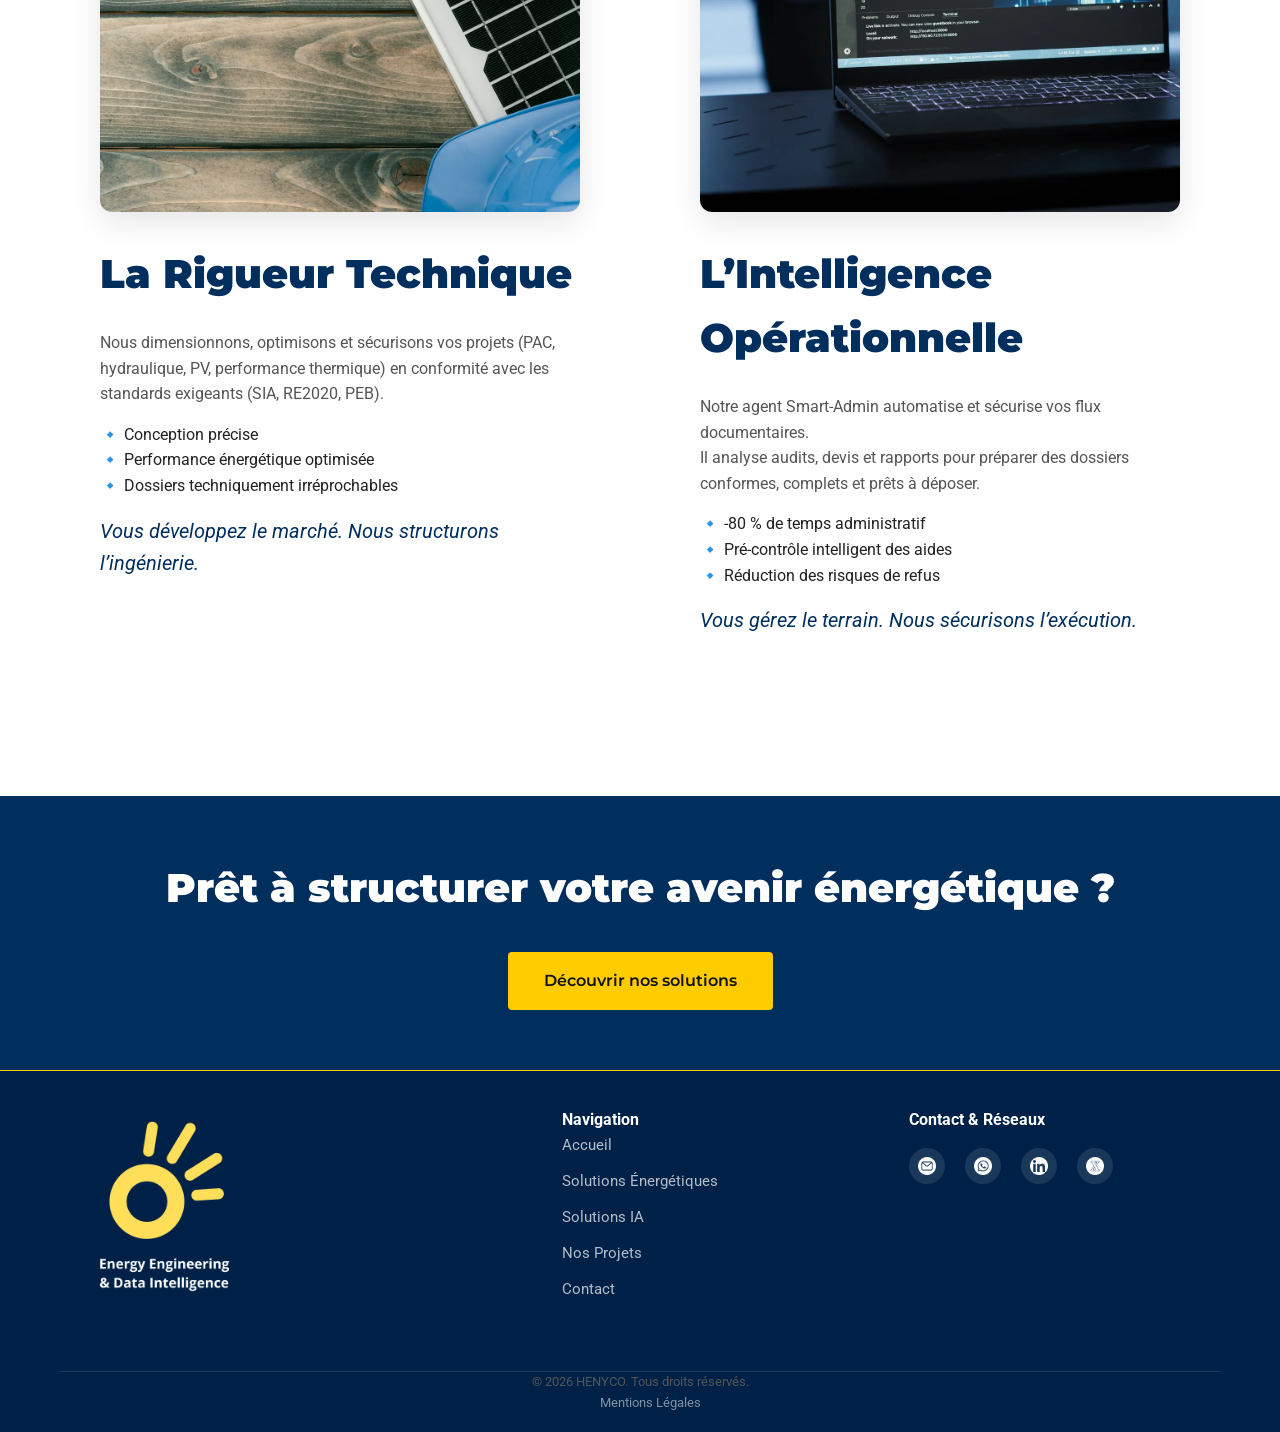
==== commit 2620d2f1: "update all" ====
--- a/index.html
+++ b/index.html
@@ -28,13 +28,14 @@
     <main>
         <!-- 1. HERO SECTION -->
         <section class="hero-section">
-            <div class="hero-background" style="background-image: url('Couverture pages/Couverture 1.webp');">
-            </div>
+            <div class="hero-background"></div>
+            <!-- Background image handled via CSS or inline without linear-gradient now -->
             <div class="hero-content">
-                <h1>L'Innovation au cœur de la Transition Énergétique</h1>
-                <p>HENYCO combine ingénierie de précision, intelligence stratégique et innovation
+                <h1 class="fade-in">L'Innovation au cœur de la Transition Énergétique</h1>
+                <p class="fade-in" style="transition-delay: 0.2s;">HENYCO combine ingénierie de précision, intelligence
+                    stratégique et innovation
                     technologique pour accompagner les acteurs du marché énergétique vers des performances durables.</p>
-                <div>
+                <div class="fade-in" style="transition-delay: 0.4s;">
                     <a href="contact.html" class="btn-primary">Parler à un expert</a>
                 </div>
             </div>
@@ -54,43 +55,42 @@
 
 
 
-        <!-- 4. VALEURS / POINTS FORTS -->
-        <section class="features-section fade-in">
-            <div class="feature-block">
-                <div class="feature-content">
+        <!-- 4. VALEURS / POINTS FORTS - DUAL CORE POLES -->
+        <section class="dual-core-container">
+            <div class="dual-core-pole fade-in">
+                <div class="feature-image">
+                    <img src="1.webp" alt="Rigueur technique">
+                </div>
+                <div class="feature-content" style="margin-top: 30px;">
                     <h2>La Rigueur Technique</h2>
                     <p>Nous dimensionnons, optimisons et sécurisons vos projets (PAC, hydraulique, PV, performance
                         thermique) en conformité avec les standards exigeants (SIA, RE2020, PEB).</p>
 
-                    <ul style="list-style: none; padding-left: 0;">
+                    <ul style="list-style: none; padding-left: 0; margin-top: 15px;">
                         <li>🔹 Conception précise</li>
                         <li>🔹 Performance énergétique optimisée</li>
                         <li>🔹 Dossiers techniquement irréprochables</li>
                     </ul>
-                    <br>
-                    <p><strong>Vous développez le marché. Nous structurons l’ingénierie.</strong></p>
-                </div>
-                <div class="feature-image">
-                    <img src="1.webp" alt="Rigueur technique" style="width: 100%; height: 100%; object-fit: cover;">
+                    <p class="slogan">Vous développez le marché. Nous structurons l’ingénierie.</p>
                 </div>
             </div>
-            <div class="feature-block">
-                <div class="feature-content">
+
+            <div class="dual-core-pole fade-in" style="transition-delay: 0.3s;">
+                <div class="feature-image">
+                    <img src="2.webp" alt="Impact durable">
+                </div>
+                <div class="feature-content" style="margin-top: 30px;">
                     <h2>L’Intelligence Opérationnelle</h2>
                     <p>Notre agent Smart-Admin automatise et sécurise vos flux documentaires.</p>
                     <p>Il analyse audits, devis et rapports pour préparer des dossiers conformes, complets et prêts à
                         déposer.</p>
 
-                    <ul style="list-style: none; padding-left: 0;">
+                    <ul style="list-style: none; padding-left: 0; margin-top: 15px;">
                         <li>🔹 -80 % de temps administratif</li>
                         <li>🔹 Pré-contrôle intelligent des aides</li>
                         <li>🔹 Réduction des risques de refus</li>
                     </ul>
-                    <br>
-                    <p><strong>Vous gérez le terrain. Nous sécurisons l’exécution.</strong></p>
-                </div>
-                <div class="feature-image">
-                    <img src="2.webp" alt="Impact durable" style="width: 100%; height: 100%; object-fit: cover;">
+                    <p class="slogan">Vous gérez le terrain. Nous sécurisons l’exécution.</p>
                 </div>
             </div>
         </section>
@@ -109,9 +109,8 @@
         <div class="footer-container">
             <div class="footer-expertise">
                 <div class="footer-logo">
-                    <a href="index.html"><img src="henyco logo.webp" alt="HENYCO Logo"></a>
+                    <a href="index.html"><img src="FOOTER LOGO.jpg" alt="HENYCO Logo"></a>
                 </div>
-                <p>L'expertise qui réchauffe vos performances, l'IA qui refroidit vos délais.</p>
             </div>
             <div class="footer-column">
                 <h4>Navigation</h4>
@@ -125,11 +124,12 @@
             </div>
             <div class="footer-column">
                 <h4>Contact & Réseaux</h4>
-                <div class="footer-links">
-                    <a href="mailto:contact@henyco.com">Email</a>
-                    <a href="https://wa.me/21620669007">WhatsApp</a>
-                    <a href="https://www.linkedin.com/company/henyco" target="_blank">LinkedIn</a>
-                    <a href="https://x.com/henyco" target="_blank">X (Twitter)</a>
+                <div class="footer-social-row">
+                    <a href="mailto:contact@henyco.com"><img src="ICONS/MAIL.webp" alt="Email"></a>
+                    <a href="https://wa.me/21620669007"><img src="ICONS/WHATSAPP.webp" alt="WhatsApp"></a>
+                    <a href="https://www.linkedin.com/company/henyco" target="_blank"><img src="ICONS/LINKEDIN.webp"
+                            alt="LinkedIn"></a>
+                    <a href="https://x.com/henyco_" target="_blank"><img src="ICONS/X.webp" alt="X"></a>
                 </div>
             </div>
         </div>
@@ -144,24 +144,6 @@
     </footer>
 
     <script src="script.js"></script>
-    <script>
-        // Intersection Observer for fade-in effect
-        const observerOptions = {
-            threshold: 0.1
-        };
-
-        const observer = new IntersectionObserver((entries) => {
-            entries.forEach(entry => {
-                if (entry.isIntersecting) {
-                    entry.target.classList.add('visible');
-                }
-            });
-        }, observerOptions);
-
-        document.querySelectorAll('.fade-in').forEach(el => {
-            observer.observe(el);
-        });
-    </script>
 </body>
 
 </html>
--- a/style.css
+++ b/style.css
@@ -1,19 +1,19 @@
-/* GOOGLE FONTS IMPORT */
-@import url('https://fonts.googleapis.com/css2?family=Montserrat:wght@500;600;700&family=Inter:wght@300;400&family=Poppins:wght@500&display=swap');
+@import url('https://fonts.googleapis.com/css2?family=Montserrat:wght@700;900&family=Quicksand:wght@700&family=Roboto:wght@400;700&display=swap');
 
 :root {
-    --primary-color: #08253c;
-    /* Deep Corporate Blue */
-    --accent-color: #FFC300;
+    --primary-color: #002E5D;
+    /* Deep Blue */
+    --accent-color: #FFCC00;
     /* Solar Yellow */
+    --hover-accent: #FFD633;
     --dark-neutral: #111111;
-    --light-bg: #F5F5F5;
+    --light-bg: #F8F9FA;
     --white: #FFFFFF;
     --text-main: #222222;
     --text-secondary: #555555;
-    --transition: all 0.3s ease;
+    --transition: cubic-bezier(0.4, 0, 0.2, 1) 0.3s;
     --header-height: 126px;
-    /* Reduced by 0.7 from 180px */
+    --container-max: 1200px;
 }
 
 * {
@@ -25,7 +25,7 @@
 body {
     background-color: var(--white);
     color: var(--text-main);
-    font-family: 'Inter', sans-serif;
+    font-family: 'Roboto', sans-serif;
     line-height: 1.6;
     overflow-x: hidden;
     -webkit-font-smoothing: antialiased;
@@ -36,28 +36,29 @@
 h2,
 h3 {
     font-family: 'Montserrat', sans-serif;
+    font-weight: 900;
     color: var(--primary-color);
 }
 
 h1 {
-    font-weight: 700;
-    font-size: 48px;
+    font-size: clamp(1.8rem, 5vw, 3rem);
+    line-height: 1.1;
+    letter-spacing: -1px;
 }
 
 h2 {
-    font-weight: 600;
-    font-size: 32px;
+    font-size: clamp(1.5rem, 4vw, 2.5rem);
+    margin-bottom: 1.5rem;
 }
 
 h3 {
-    font-family: 'Poppins', sans-serif;
-    font-weight: 500;
-    font-size: 24px;
+    font-size: 1.5rem;
 }
 
 p {
-    font-family: 'Inter', sans-serif;
+    font-family: 'Roboto', sans-serif;
     font-weight: 400;
+    line-height: 1.6;
     color: var(--text-secondary);
 }
 
@@ -76,18 +77,19 @@
     position: fixed;
     top: 0;
     width: 100%;
-    height: var(--header-height);
+    height: 100px;
+    /* Refined height */
     padding: 0 60px;
     display: flex;
     justify-content: space-between;
     align-items: center;
-    background: rgba(0, 33, 71, 0.85);
-    /* Midnight Blue with Transparency */
+    background: rgba(0, 46, 93, 0.9);
+    /* Deep Blue */
     backdrop-filter: blur(15px);
-    /* Frosted Glass Effect */
     -webkit-backdrop-filter: blur(15px);
-    box-shadow: 0 4px 12px rgba(0, 0, 0, 0.15);
+    box-shadow: 0 4px 12px rgba(0, 0, 0, 0.1);
     z-index: 1000;
+    transition: var(--transition);
 }
 
 .logo a {
@@ -97,9 +99,12 @@
 }
 
 .logo img {
-    height: 156px;
-    /* Increased by 1.5x from 104px */
-    transition: var(--transition);
+    height: 150px;
+    transition: height 0.4s ease;
+}
+
+nav.scrolled .logo img {
+    height: 80px;
 }
 
 .nav-links {
@@ -111,8 +116,9 @@
 }
 
 .nav-links a {
-    font-family: 'Montserrat', sans-serif;
-    font-weight: 600;
+    font-family: 'Quicksand', sans-serif;
+    font-weight: 700;
+    /* Quicksand Bold */
     color: var(--white);
     font-size: 13px;
     letter-spacing: 0.5px;
@@ -121,20 +127,20 @@
     padding: 10px 0;
 }
 
-/* Hover underline for regular links */
+/* Underline Slide Animation */
 .nav-links li:not(:last-child) a::after {
     content: '';
     position: absolute;
-    bottom: 0;
+    bottom: 5px;
     left: 0;
     width: 0;
     height: 2px;
-    background-color: #FFCC00;
-    transition: width 0.3s ease;
+    background-color: var(--accent-color);
+    transition: width 0.4s cubic-bezier(0.165, 0.84, 0.44, 1);
 }
 
 .nav-links li:not(:last-child) a:hover {
-    color: #FFCC00;
+    color: var(--accent-color);
 }
 
 .nav-links li:not(:last-child) a:hover::after {
@@ -143,18 +149,20 @@
 
 /* CONTACT CTA BUTTON */
 .nav-links li:last-child a {
-    background-color: #FFCC00;
-    color: #002147 !important;
-    padding: 12px 24px;
-    border-radius: 5px;
+    background-color: var(--accent-color);
+    color: var(--primary-color) !important;
+    padding: 12px 28px;
+    border-radius: 4px;
     font-weight: 700;
-    transition: transform 0.3s ease, background-color 0.3s ease, box-shadow 0.3s ease;
+    box-shadow: 0 4px 0 #CCA300;
+    /* Subtle depth */
+    transition: var(--transition);
 }
 
 .nav-links li:last-child a:hover {
-    transform: scale(1.05);
-    background-color: #FFD633;
-    box-shadow: 0 4px 15px rgba(255, 204, 0, 0.3);
+    transform: translateY(-2px);
+    background-color: var(--hover-accent);
+    box-shadow: 0 6px 15px rgba(255, 204, 0, 0.4);
 }
 
 .nav-links li:last-child a::after {
@@ -197,8 +205,8 @@
     left: 0;
     width: 100%;
     height: 100%;
-    background: rgba(8, 37, 60, 0.4);
-    /* Increased overlay for better contrast */
+    background: rgba(0, 46, 93, 0.25);
+    /* 25% Blue Tint Overlay */
 }
 
 .transparency-filter {
@@ -277,14 +285,22 @@
     line-height: 1.8;
 }
 
+/* Slogan Styling */
+.slogan {
+    font-size: 1.25rem !important;
+    font-style: italic;
+    color: var(--primary-color);
+    margin-top: 1rem;
+    display: block;
+}
+
 /* SERVICES GRID */
 .services-grid {
     display: grid;
-    grid-template-columns: repeat(auto-fit, minmax(300px, 1fr));
-    gap: 40px;
-    padding: 100px 60px;
-    background: var(--white);
-    max-width: 1400px;
+    grid-template-columns: repeat(auto-fit, minmax(350px, 1fr));
+    gap: 30px;
+    padding: 80px 20px;
+    max-width: var(--container-max);
     margin: 0 auto;
 }
 
@@ -302,7 +318,7 @@
 
 .services-card:hover {
     transform: translateY(-8px);
-    box-shadow: 0 12px 30px rgba(0, 0, 0, 0.4);
+    box-shadow: 0 12px 30px rgba(0, 0, 0, 0.4), 0 -4px 15px rgba(255, 204, 0, 0.5);
     border-top-color: var(--accent-color);
     background: rgba(255, 255, 255, 0.1);
 }
@@ -336,33 +352,52 @@
     font-size: 16px;
 }
 
-/* FEATURES / VALUE PROPOSITION */
-.features-section {
-    padding: 100px 60px;
-    background: var(--white);
-}
-
-.feature-block {
-    display: flex;
-    align-items: center;
-    gap: 60px;
-    margin-bottom: 80px;
-}
-
-.feature-block:nth-child(even) {
-    flex-direction: row-reverse;
-}
-
-.feature-content {
-    flex: 1;
+/* DUAL-CORE SECTION (Pôle Technique / IA) */
+.dual-core-container {
+    display: flex;
+    flex-direction: column;
+    gap: 40px;
+    padding: 80px 20px;
+    max-width: var(--container-max);
+    margin: 0 auto;
+}
+
+@media (min-width: 1024px) {
+    .dual-core-container {
+        flex-direction: row;
+        gap: 0;
+        padding: 100px 0;
+    }
+
+    .dual-core-pole {
+        flex: 1;
+        padding: 60px;
+        transition: opacity 0.4s ease;
+    }
+
+    .dual-core-container:hover .dual-core-pole:not(:hover) {
+        opacity: 0.8;
+    }
 }
 
 .feature-image {
     flex: 1;
-    height: 400px;
-    background: #E0E0E0;
+    height: 450px;
     border-radius: 12px;
     overflow: hidden;
+    box-shadow: 0 10px 30px rgba(0, 0, 0, 0.1);
+    transition: transform 0.4s ease, box-shadow 0.4s ease;
+}
+
+.feature-image:hover {
+    transform: scale(1.03);
+    box-shadow: 0 15px 40px rgba(0, 0, 0, 0.2);
+}
+
+.feature-image img {
+    width: 100%;
+    height: 100%;
+    object-fit: cover;
 }
 
 /* CTA FINAL */
@@ -378,15 +413,16 @@
     margin-bottom: 32px;
 }
 
+/* Removed duplicate SERVICES CARDS to restore glassmorphism */
+
 footer {
     padding: 36px 60px 18px;
-    /* Reduced by 0.6 from 60px 60px 30px */
     background: #002147;
+    /* Darker Deep Blue */
     color: #FFFFFF;
-    border-top: 0.5px solid rgba(255, 255, 255, 0.1);
-    font-family: 'Inter', sans-serif;
-    font-weight: 300;
-    /* Inter Light */
+    border-top: 2px solid var(--accent-color);
+    font-family: 'Roboto', sans-serif;
+    font-weight: 400;
 }
 
 .footer-container {
@@ -399,8 +435,7 @@
 }
 
 .footer-expertise .footer-logo img {
-    height: 256px;
-    /* Increased by 2x from 128px */
+    height: 205px;
     margin-bottom: 15px;
 }
 
@@ -412,32 +447,65 @@
     font-style: italic;
 }
 
-.footer-column h4 {
-    margin-bottom: 18px;
-    font-family: 'Montserrat', sans-serif;
-    font-size: 18px;
-    color: var(--white);
-    text-transform: uppercase;
-    letter-spacing: 1px;
-    border-bottom: 0.5px solid rgba(255, 255, 255, 0.1);
-    padding-bottom: 6px;
+.footer-column {
+    display: flex;
+    flex-direction: column;
 }
 
 .footer-links {
     display: flex;
     flex-direction: column;
-    gap: 9px;
+    gap: 12px;
+    align-items: flex-start;
+    /* Ensure left alignment */
 }
 
 .footer-links a {
     color: rgba(255, 255, 255, 0.7);
     transition: var(--transition);
     font-size: 15px;
+    display: flex;
+    align-items: center;
+    gap: 10px;
+    /* Space for icons */
 }
 
 .footer-links a:hover {
     color: var(--accent-color);
     transform: translateX(5px);
+}
+
+.footer-social-row {
+    display: flex;
+    gap: 20px;
+    margin-top: 15px;
+}
+
+.footer-social-row a {
+    width: 36px;
+    height: 36px;
+    display: flex;
+    align-items: center;
+    justify-content: center;
+    background: rgba(255, 255, 255, 0.1);
+    border-radius: 50%;
+    transition: var(--transition);
+}
+
+.footer-social-row a img {
+    width: 18px;
+    height: 18px;
+    filter: brightness(0) invert(1);
+}
+
+.footer-social-row a:hover {
+    background: var(--accent-color);
+    transform: translateY(-3px);
+}
+
+.footer-social-row a:hover img {
+    filter: brightness(0);
+    /* Black icon on yellow background */
 }
 
 .social-icons {
@@ -502,9 +570,15 @@
     .footer-container {
         grid-template-columns: 1fr;
         gap: 40px;
+        text-align: left;
+    }
+
+    .footer-expertise p {
+        max-width: 100%;
     }
 
     .footer-bottom {
+        padding-top: 20px;
         flex-direction: column;
         gap: 15px;
     }
@@ -541,13 +615,32 @@
 /* ANIMATIONS */
 .fade-in {
     opacity: 0;
-    transform: translateY(30px);
-    transition: opacity 0.8s ease-out, transform 0.8s ease-out;
+    transform: translateY(40px);
+    transition: opacity 0.8s cubic-bezier(0.25, 0.46, 0.45, 0.94),
+        transform 0.8s cubic-bezier(0.25, 0.46, 0.45, 0.94);
+    will-change: opacity, transform;
 }
 
 .fade-in.visible {
     opacity: 1;
     transform: translateY(0);
+}
+
+/* Staggered delays for list items/grids */
+.fade-in-up-stagger:nth-child(1) {
+    transition-delay: 0.1s;
+}
+
+.fade-in-up-stagger:nth-child(2) {
+    transition-delay: 0.2s;
+}
+
+.fade-in-up-stagger:nth-child(3) {
+    transition-delay: 0.3s;
+}
+
+.fade-in-up-stagger:nth-child(4) {
+    transition-delay: 0.4s;
 }
 
 /* RESPONSIVE */
@@ -579,17 +672,35 @@
 
     .section-intro,
     .services-grid,
-    .cta-final {
-        padding: 80px 30px;
+    .cta-final,
+    .dual-core-container {
+        padding: 60px 30px;
+        /* Enforced 60px vertical padding */
     }
 }
 
 /* PROJECTS GRID */
 .projects-grid {
     display: grid;
-    grid-template-columns: repeat(auto-fit, minmax(350px, 1fr));
+    grid-template-columns: repeat(3, 1fr);
+    /* 3 columns on web */
     gap: 30px;
-    padding: 60px;
+    padding: 80px 20px;
+    max-width: var(--container-max);
+    margin: 0 auto;
+}
+
+@media (max-width: 1024px) {
+    .projects-grid {
+        grid-template-columns: repeat(2, 1fr);
+    }
+}
+
+@media (max-width: 768px) {
+    .projects-grid {
+        grid-template-columns: 1fr;
+        padding: 40px 20px;
+    }
 }
 
 .project-card {
@@ -660,38 +771,64 @@
 .contact-info-side {
     flex: 1;
     display: flex;
+    flex-direction: column;
     justify-content: center;
+    padding: 80px 60px;
+    border-right: 1px solid #EEEEEE;
+}
+
+.contact-methods {
+    display: flex;
+    flex-direction: column;
+    gap: 32px;
+}
+
+.contact-method-item {
+    display: flex;
     align-items: center;
-    border-right: 0.5px solid #EEEEEE;
-    padding: 60px;
-}
-
-.vertical-socials {
-    display: flex;
-    flex-direction: column;
-    gap: 40px;
-    align-items: center;
-}
-
-.vertical-socials a svg {
+    gap: 20px;
+}
+
+.contact-method-item .icon-wrapper img {
     width: 32px;
     height: 32px;
-    stroke: var(--primary-color);
-    stroke-width: 1.5;
+    display: block;
     transition: var(--transition);
 }
 
-.vertical-socials a:hover svg {
-    stroke: var(--accent-color);
+.contact-method-item .method-text h4 {
+    color: var(--primary-color);
+    font-size: 0.9rem;
+    text-transform: uppercase;
+    letter-spacing: 1px;
+    margin-bottom: 4px;
+}
+
+.contact-method-item .method-text p a {
+    color: var(--text-main);
+    font-weight: 700;
+    font-size: 1.1rem;
+}
+
+.contact-method-item:hover .icon-wrapper img {
     transform: scale(1.1);
+}
+
+.contact-method-item:hover .method-text p a {
+    color: var(--accent-color);
 }
 
 .contact-form-side {
     flex: 1;
-    padding: 60px;
+    padding: 80px 60px;
     display: flex;
     flex-direction: column;
     justify-content: center;
+}
+
+.contact-form-side h2 {
+    text-align: left;
+    margin-bottom: 40px;
 }
 
 .minimal-form {
@@ -735,18 +872,178 @@
 }
 
 @media (max-width: 768px) {
+
+    /* 1. Header & Navigation */
+    nav {
+        height: 95px !important;
+        padding: 0 20px !important;
+        justify-content: space-between;
+    }
+
+    /* Protection de la lisibilité mobile */
+    .logo img {
+        height: 70px !important; /* Réduction drastique sur smartphone */
+        width: auto;
+        content: url('LOGOMOB.webp');
+    }
+
+    .burger {
+        display: flex !important;
+        flex-direction: column;
+        gap: 6px;
+        cursor: pointer;
+        z-index: 1001;
+    }
+
+    .burger span {
+        display: block;
+        width: 30px;
+        height: 3px;
+        background-color: var(--white);
+        transition: var(--transition);
+        border-radius: 2px;
+    }
+
+    /* Burger Animation when active */
+    .burger.active span:nth-child(1) {
+        transform: translateY(9px) rotate(45deg);
+    }
+
+    .burger.active span:nth-child(2) {
+        opacity: 0;
+    }
+
+    .burger.active span:nth-child(3) {
+        transform: translateY(-9px) rotate(-45deg);
+    }
+
+    .nav-links {
+        position: fixed;
+        top: 0;
+        right: -100%;
+        width: 100%;
+        /* Elegant full screen or 80%. Let's go with 100% for elegance as requested */
+        height: 100vh;
+        background: rgba(0, 46, 93, 0.98);
+        /* Deep brand blue overlay */
+        backdrop-filter: blur(10px);
+        display: flex !important;
+        flex-direction: column !important;
+        justify-content: center;
+        align-items: center;
+        gap: 40px !important;
+        transition: 0.5s cubic-bezier(0.4, 0, 0.2, 1);
+        z-index: 1000;
+    }
+
+    .nav-links.active {
+        right: 0;
+    }
+
+    .nav-links a {
+        font-size: 20px !important;
+        color: var(--white) !important;
+    }
+
+    /* 2. Grids & Layout */
+    div[style*="display: grid"],
+    div[style*="display: flex"],
+    .services-grid,
+    .projects-grid,
+    .footer-container,
+    .feature-block,
+    .partners-grid,
     .contact-split-container {
-        flex-direction: column;
+        display: flex !important;
+        flex-direction: column !important;
+        width: 100% !important;
+        padding: 20px !important;
+        gap: 40px !important;
+    }
+
+    section {
+        padding: 60px 20px !important;
+    }
+
+    /* 3. Hero Section */
+    .hero-section {
+        padding: 100px 20px 60px !important;
+        min-height: 60vh !important;
+        text-align: center !important;
+    }
+
+    .hero-section h1 {
+        font-size: 28px !important;
+        line-height: 1.2;
+    }
+
+    .hero-section p {
+        font-size: 16px !important;
+        margin-bottom: 30px;
+    }
+
+    .hero-background {
+        background-position: center !important;
+    }
+
+    /* 4. Contact Page Stacking */
+    .contact-split-container {
+        padding: 0 20px !important;
+        gap: 60px !important;
     }
 
     .contact-info-side {
-        border-right: none;
-        border-bottom: 0.5px solid #EEEEEE;
-        padding: 40px;
-    }
-
-    .vertical-socials {
-        flex-direction: row;
+        padding: 40px 0 !important;
+        border-right: none !important;
+        border-bottom: 1px solid #EEEEEE;
+        align-items: flex-start !important;
+        justify-content: flex-start !important;
+    }
+
+    .contact-methods {
+        width: 100%;
+        gap: 25px;
+    }
+
+    .contact-form-side {
+        padding: 40px 0 80px !important;
+    }
+
+    .contact-form-side h2 {
+        margin-bottom: 30px;
+    }
+
+    /* 5. Interactive Elements */
+    .btn-primary,
+    .nav-links li:last-child a {
+        padding: 20px 40px !important;
+        font-size: 16px !important;
+        width: 100% !important;
+        max-width: 300px;
+        text-align: center;
+        margin: 0 auto;
+        display: block;
+    }
+
+    /* Footer adjustments */
+    .footer-expertise {
+        text-align: center;
+    }
+
+    .footer-expertise img {
+        height: 176px !important;
+        margin-bottom: 20px;
+    }
+
+    .footer-column {
+        text-align: center;
+    }
+
+    .footer-links {
+        align-items: center !important;
+    }
+
+    .social-icons {
         justify-content: center;
     }
 }
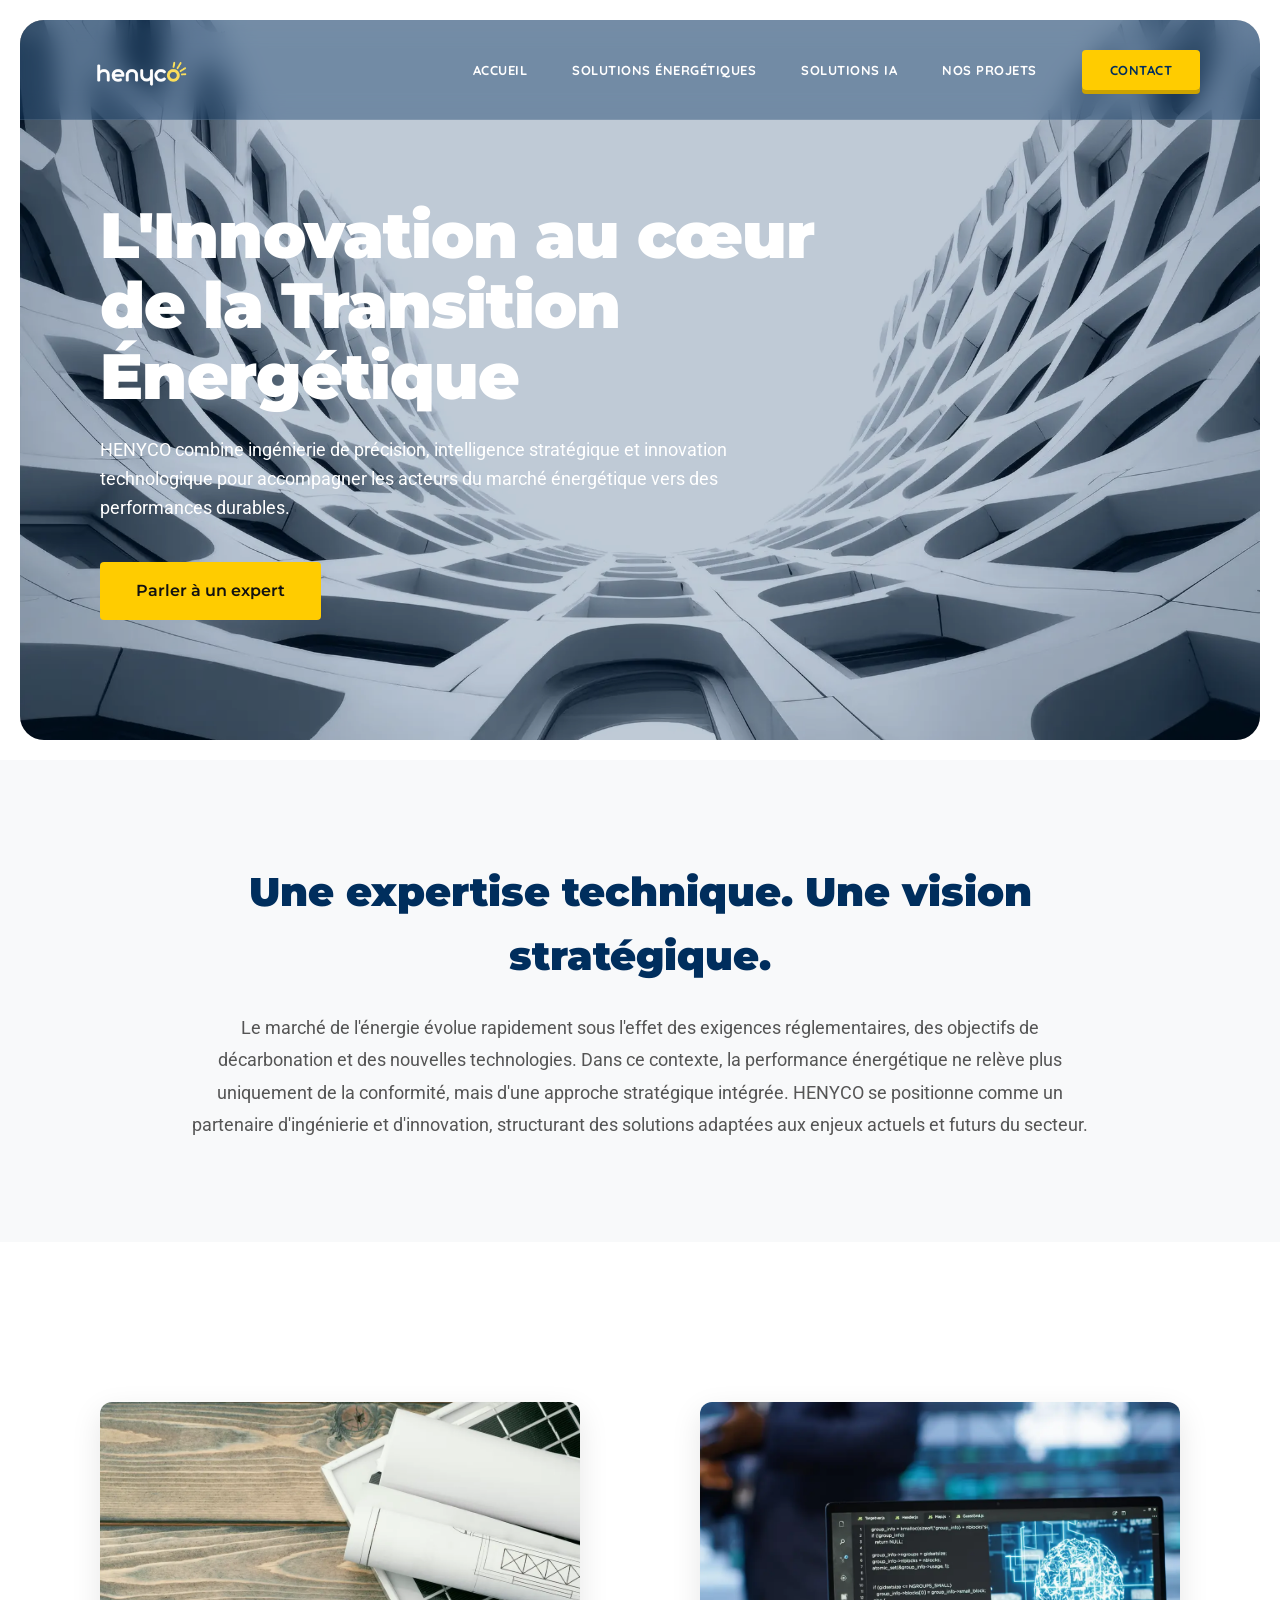
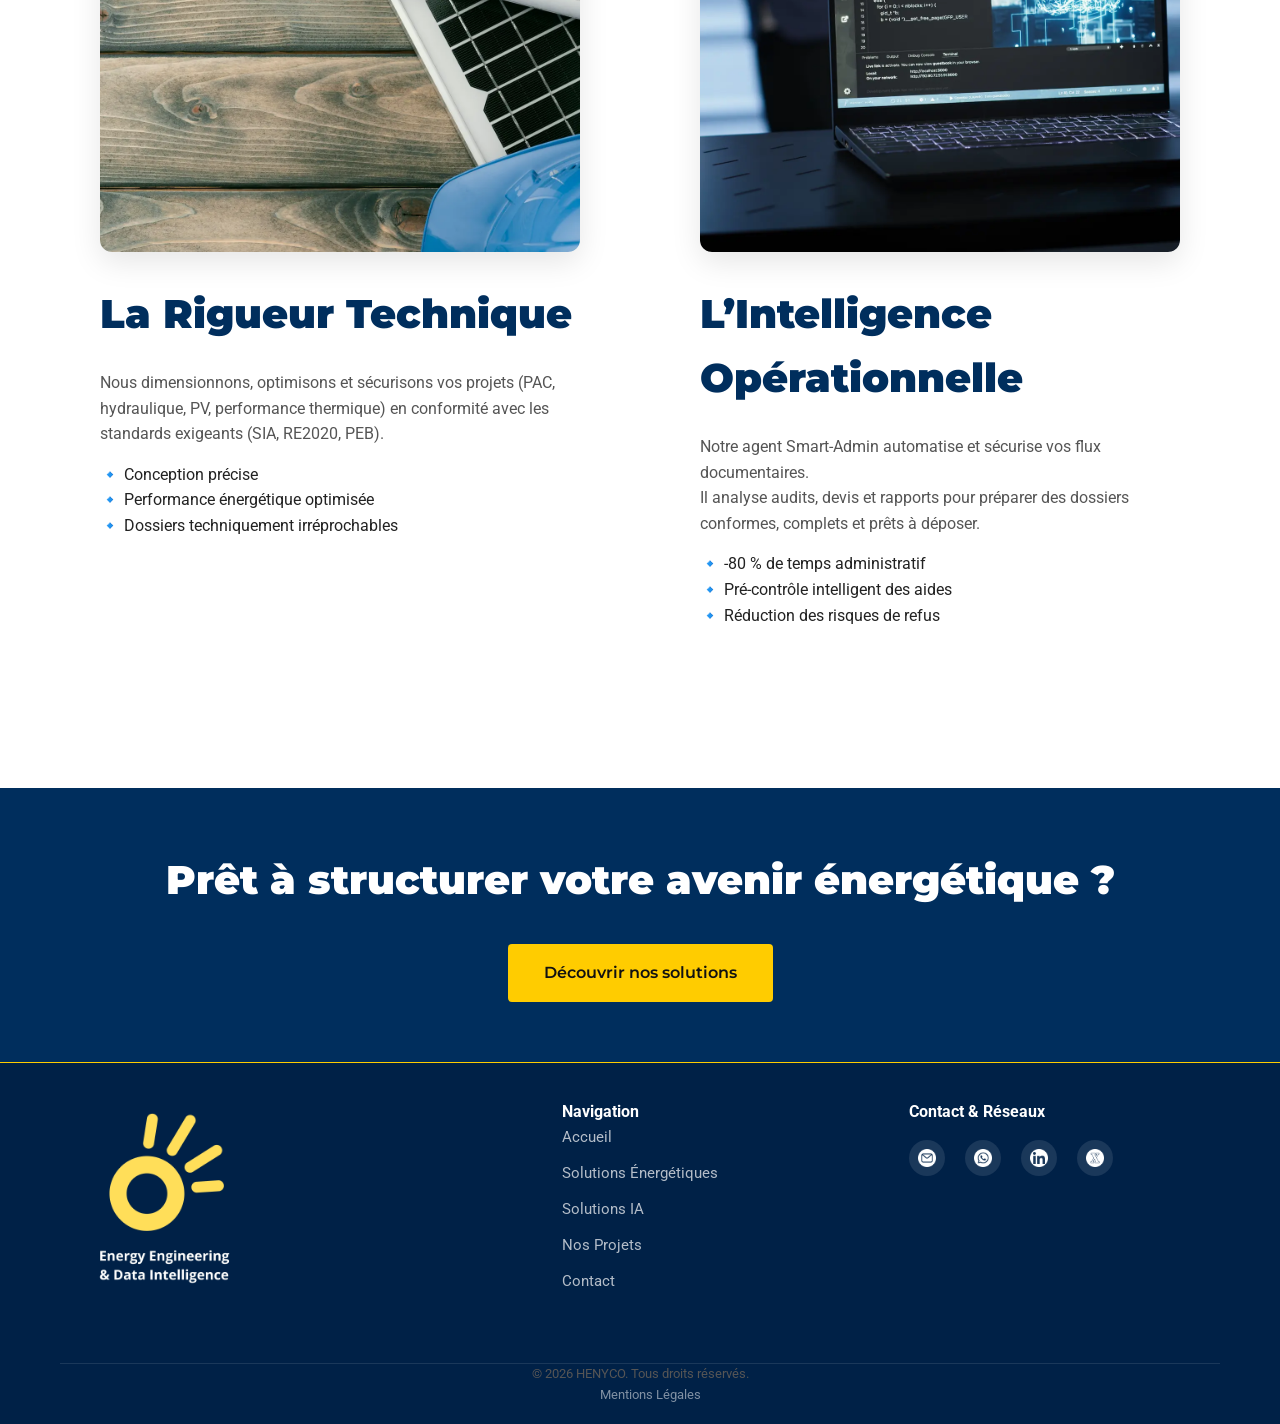
==== commit 9d6a9968: "Update totale de design de header et un peu de texte" ====
--- a/index.html
+++ b/index.html
@@ -12,34 +12,33 @@
 
 <body>
 
-    <nav>
-        <div class="logo">
-            <a href="index.html"><img src="henyco logo.webp" alt="HENYCO Logo"></a>
+    <header class="immersive-hero-container">
+        <nav class="glass-nav">
+            <div class="logo">
+                <a href="index.html"><img src="henyco logo.webp" alt="HENYCO Logo"></a>
+            </div>
+            <ul class="nav-links">
+                <li><a href="index.html">Accueil</a></li>
+                <li><a href="solutions-energetiques.html">Solutions Énergétiques</a></li>
+                <li><a href="solutions-ia.html">Solutions IA</a></li>
+                <li><a href="projets.html">Nos Projets</a></li>
+                <li><a href="contact.html">Contact</a></li>
+            </ul>
+        </nav>
+
+        <div class="hero-background" style="background-image: url('Couverture pages/Couverture 1.webp');"></div>
+        <div class="hero-overlay"></div>
+
+        <div class="hero-content">
+            <h1 class="fade-in">L'Innovation au cœur de la Transition Énergétique</h1>
+            <p class="fade-in" style="transition-delay: 0.2s;">HENYCO combine ingénierie de précision, intelligence stratégique et innovation technologique pour accompagner les acteurs du marché énergétique vers des performances durables.</p>
+            <div class="fade-in" style="transition-delay: 0.4s;">
+                <a href="contact.html" class="btn-primary">Parler à un expert</a>
+            </div>
         </div>
-        <ul class="nav-links">
-            <li><a href="index.html">Accueil</a></li>
-            <li><a href="solutions-energetiques.html">Solutions Énergétiques</a></li>
-            <li><a href="solutions-ia.html">Solutions IA</a></li>
-            <li><a href="projets.html">Nos Projets</a></li>
-            <li><a href="contact.html">Contact</a></li>
-        </ul>
-    </nav>
+    </header>
 
     <main>
-        <!-- 1. HERO SECTION -->
-        <section class="hero-section">
-            <div class="hero-background"></div>
-            <!-- Background image handled via CSS or inline without linear-gradient now -->
-            <div class="hero-content">
-                <h1 class="fade-in">L'Innovation au cœur de la Transition Énergétique</h1>
-                <p class="fade-in" style="transition-delay: 0.2s;">HENYCO combine ingénierie de précision, intelligence
-                    stratégique et innovation
-                    technologique pour accompagner les acteurs du marché énergétique vers des performances durables.</p>
-                <div class="fade-in" style="transition-delay: 0.4s;">
-                    <a href="contact.html" class="btn-primary">Parler à un expert</a>
-                </div>
-            </div>
-        </section>
 
         <!-- 2. SECTION INTRODUCTION -->
         <section class="section-intro fade-in">
@@ -71,7 +70,6 @@
                         <li>🔹 Performance énergétique optimisée</li>
                         <li>🔹 Dossiers techniquement irréprochables</li>
                     </ul>
-                    <p class="slogan">Vous développez le marché. Nous structurons l’ingénierie.</p>
                 </div>
             </div>
 
@@ -90,7 +88,6 @@
                         <li>🔹 Pré-contrôle intelligent des aides</li>
                         <li>🔹 Réduction des risques de refus</li>
                     </ul>
-                    <p class="slogan">Vous gérez le terrain. Nous sécurisons l’exécution.</p>
                 </div>
             </div>
         </section>
--- a/style.css
+++ b/style.css
@@ -72,22 +72,33 @@
     list-style: none;
 }
 
-/* NAVIGATION */
-nav {
-    position: fixed;
+/* NAVIGATION & IMMERSIVE HERO REFACTOR */
+.immersive-hero-container {
+    position: relative;
+    width: calc(100% - 40px);
+    max-width: 1600px;
+    margin: 20px auto;
+    border-radius: 24px;
+    overflow: hidden;
+    min-height: 80vh;
+    display: flex;
+    flex-direction: column;
+}
+
+nav.glass-nav {
+    position: absolute;
     top: 0;
+    left: 0;
     width: 100%;
     height: 100px;
-    /* Refined height */
     padding: 0 60px;
     display: flex;
     justify-content: space-between;
     align-items: center;
-    background: rgba(0, 46, 93, 0.9);
-    /* Deep Blue */
-    backdrop-filter: blur(15px);
-    -webkit-backdrop-filter: blur(15px);
-    box-shadow: 0 4px 12px rgba(0, 0, 0, 0.1);
+    background: rgba(0, 46, 93, 0.4);
+    backdrop-filter: blur(12px);
+    -webkit-backdrop-filter: blur(12px);
+    border-bottom: 1px solid rgba(255, 255, 255, 0.1);
     z-index: 1000;
     transition: var(--transition);
 }
@@ -99,26 +110,20 @@
 }
 
 .logo img {
-    height: 150px;
+    height: 120px;
     transition: height 0.4s ease;
 }
 
-nav.scrolled .logo img {
-    height: 80px;
-}
-
 .nav-links {
     display: flex;
     gap: 45px;
     align-items: center;
-    /* Center items vertically */
     justify-content: flex-end;
 }
 
 .nav-links a {
     font-family: 'Quicksand', sans-serif;
     font-weight: 700;
-    /* Quicksand Bold */
     color: var(--white);
     font-size: 13px;
     letter-spacing: 0.5px;
@@ -127,7 +132,6 @@
     padding: 10px 0;
 }
 
-/* Underline Slide Animation */
 .nav-links li:not(:last-child) a::after {
     content: '';
     position: absolute;
@@ -147,7 +151,6 @@
     width: 100%;
 }
 
-/* CONTACT CTA BUTTON */
 .nav-links li:last-child a {
     background-color: var(--accent-color);
     color: var(--primary-color) !important;
@@ -155,7 +158,6 @@
     border-radius: 4px;
     font-weight: 700;
     box-shadow: 0 4px 0 #CCA300;
-    /* Subtle depth */
     transition: var(--transition);
 }
 
@@ -167,79 +169,61 @@
 
 .nav-links li:last-child a::after {
     display: none;
-    /* Remove underline for CTA button */
-}
-
-
-
-/* HERO SECTION */
-.hero-section {
-    position: relative;
-    color: #FFFFFF;
-    text-align: left;
-    padding: var(--header-height) 80px 80px;
-    min-height: 80vh;
-    display: flex;
-    flex-direction: column;
-    justify-content: center;
-    overflow: hidden;
-}
-
+}
+
+/* HERO SECTION DE L'IMMERSIF */
 .hero-background {
     position: absolute;
     top: 0;
     left: 0;
     width: 100%;
     height: 100%;
-    background-image: url('Couverture pages/Couverture 1.webp');
     background-size: cover;
     background-position: center;
-    z-index: -1;
+    z-index: 0;
     animation: slowZoom 15s ease-in-out infinite alternate;
 }
 
-.hero-background::after {
-    content: '';
+.hero-overlay {
     position: absolute;
     top: 0;
     left: 0;
     width: 100%;
     height: 100%;
-    background: rgba(0, 46, 93, 0.25);
-    /* 25% Blue Tint Overlay */
-}
-
-.transparency-filter {
-    opacity: 0.5;
-    transition: var(--transition);
-}
-
-.transparency-filter:hover {
-    opacity: 1;
+    background: rgba(0, 46, 93, 0.6);
+    z-index: 1;
 }
 
 @keyframes slowZoom {
     from {
         transform: scale(1);
     }
-
     to {
-        transform: scale(1.3);
+        transform: scale(1.15);
     }
 }
 
 .hero-content {
     position: relative;
-    z-index: 1;
-}
-
-.hero-section h1 {
+    z-index: 2;
+    padding: 140px 80px 80px;
+    flex: 1;
+    display: flex;
+    flex-direction: column;
+    justify-content: center;
+    color: #FFFFFF;
+}
+
+.immersive-hero-container h1 {
+    font-family: 'Montserrat', sans-serif !important;
+    font-weight: 900 !important;
     color: #ffffff;
     margin-bottom: 24px;
     max-width: 800px;
-}
-
-.hero-section p {
+    font-size: clamp(2rem, 5vw, 4rem);
+}
+
+.immersive-hero-container p {
     color: #ffffff;
     font-size: 18px;
     max-width: 640px;
@@ -734,101 +718,108 @@
 }
 
 /* CONTACT PAGE REDESIGN */
-.contact-page {
+.contact-immersive-hero {
+    position: relative;
+    width: calc(100% - 40px);
+    max-width: 1600px;
+    margin: 20px auto;
+    border-radius: 24px;
+    overflow: hidden;
+    min-height: 80vh;
+    display: flex;
+    flex-direction: column;
+}
+
+.contact-nav {
+    display: flex;
+    justify-content: space-between;
+    align-items: center;
+    padding: 0 60px;
+    height: 100px;
+    background: rgba(0, 46, 93, 0.4);
+    backdrop-filter: blur(15px);
+    -webkit-backdrop-filter: blur(15px);
+    border-bottom: 1px solid rgba(255, 255, 255, 0.1);
+    z-index: 10;
+}
+
+.contact-nav .logo img {
+    height: 150px;
+    transition: height 0.4s ease;
+}
+
+.contact-hero-content {
+    flex: 1;
+    display: flex;
+    align-items: center;
+    justify-content: center;
+    position: relative;
+    padding: 60px 20px;
+}
+
+.hero-overlay {
+    position: absolute;
+    top: 0;
+    left: 0;
+    width: 100%;
+    height: 100%;
+    background: rgba(0, 46, 93, 0.25);
+    z-index: 1;
+}
+
+.contact-hero-content .hero-background {
+    position: absolute;
+    top: 0;
+    left: 0;
+    width: 100%;
+    height: 100%;
+    background-size: cover;
+    background-position: center;
+    z-index: 0;
+    animation: slowZoom 15s ease-in-out infinite alternate;
+}
+
+.contact-hero-content .hero-text {
+    position: relative;
+    z-index: 2;
+    text-align: center;
+    color: #FFFFFF;
+    max-width: 800px;
+}
+
+.contact-hero-content h1 {
+    font-family: 'Montserrat', sans-serif;
+    font-weight: 900;
+    font-size: clamp(2rem, 5vw, 4rem);
+    color: #FFFFFF;
+    margin-bottom: 24px;
+}
+
+.contact-hero-content p {
+    font-size: 1.2rem;
+    color: #E0E0E0;
+}
+
+.contact-page-content {
+    padding: 80px 20px;
     background-color: #FFFFFF;
-    padding-top: var(--header-height);
-    min-height: 100vh;
-    display: flex;
-    flex-direction: column;
-}
-
-.contact-header {
+}
+
+.contact-form-container {
+    max-width: 700px;
+    margin: 0 auto;
+    background: #FFFFFF;
+    border-radius: 16px;
+    padding: 60px;
+    box-shadow: 0 10px 40px rgba(0, 0, 0, 0.05);
+}
+
+.contact-form-container h2 {
     text-align: center;
-    padding: 60px 20px;
-    max-width: 800px;
-    margin: 0 auto;
-}
-
-.contact-header h1 {
-    font-size: 42px;
-    margin-bottom: 20px;
+    margin-bottom: 40px;
+    font-family: 'Montserrat', sans-serif;
+    font-weight: 900;
     color: var(--primary-color);
-}
-
-.contact-header p {
-    font-size: 18px;
-    color: var(--text-secondary);
-}
-
-.contact-split-container {
-    display: flex;
-    flex: 1;
-    max-width: 1200px;
-    margin: 0 auto;
-    width: 100%;
-}
-
-.contact-info-side {
-    flex: 1;
-    display: flex;
-    flex-direction: column;
-    justify-content: center;
-    padding: 80px 60px;
-    border-right: 1px solid #EEEEEE;
-}
-
-.contact-methods {
-    display: flex;
-    flex-direction: column;
-    gap: 32px;
-}
-
-.contact-method-item {
-    display: flex;
-    align-items: center;
-    gap: 20px;
-}
-
-.contact-method-item .icon-wrapper img {
-    width: 32px;
-    height: 32px;
-    display: block;
-    transition: var(--transition);
-}
-
-.contact-method-item .method-text h4 {
-    color: var(--primary-color);
-    font-size: 0.9rem;
-    text-transform: uppercase;
-    letter-spacing: 1px;
-    margin-bottom: 4px;
-}
-
-.contact-method-item .method-text p a {
-    color: var(--text-main);
-    font-weight: 700;
-    font-size: 1.1rem;
-}
-
-.contact-method-item:hover .icon-wrapper img {
-    transform: scale(1.1);
-}
-
-.contact-method-item:hover .method-text p a {
-    color: var(--accent-color);
-}
-
-.contact-form-side {
-    flex: 1;
-    padding: 80px 60px;
-    display: flex;
-    flex-direction: column;
-    justify-content: center;
-}
-
-.contact-form-side h2 {
-    text-align: left;
-    margin-bottom: 40px;
 }
 
 .minimal-form {
@@ -842,14 +833,13 @@
 }
 
 .minimal-form input,
-.minimal-form select,
 .minimal-form textarea {
     width: 100%;
     padding: 12px 0;
     border: none;
     border-bottom: 1px solid #DDDDDD;
     background: transparent;
-    font-family: 'Inter', sans-serif;
+    font-family: 'Roboto', sans-serif;
     font-size: 16px;
     color: var(--text-main);
     transition: border-color 0.3s ease;
@@ -857,18 +847,62 @@
 }
 
 .minimal-form input:focus,
-.minimal-form select:focus,
 .minimal-form textarea:focus {
     border-bottom-color: var(--accent-color);
 }
 
-.minimal-form select {
-    cursor: pointer;
-    color: #888888;
-}
-
-.minimal-form select:not([value=""]) {
+
+
+/* BANDEAU CONTACT HORIZONTAL */
+.contact-channels-band {
+    background-color: var(--light-bg);
+    padding: 60px 20px;
+    border-top: 1px solid #ECECEC;
+}
+
+.contact-channels-container {
+    max-width: 1200px;
+    margin: 0 auto;
+    display: flex;
+    justify-content: center;
+    gap: 60px;
+    flex-wrap: wrap;
+}
+
+.channel-item {
+    display: flex;
+    align-items: center;
+    gap: 15px;
+}
+
+.channel-item .icon-wrapper img {
+    width: 36px;
+    height: 36px;
+    display: block;
+    transition: transform 0.3s ease;
+}
+
+.channel-text h4 {
+    font-family: 'Montserrat', sans-serif;
+    font-weight: 900;
+    color: var(--primary-color);
+    font-size: 0.9rem;
+    text-transform: uppercase;
+    margin-bottom: 4px;
+}
+
+.channel-text p a {
     color: var(--text-main);
+    font-weight: 700;
+    font-size: 1.1rem;
+}
+
+.channel-item:hover .icon-wrapper img {
+    transform: scale(1.1);
+}
+
+.channel-item:hover .channel-text p a {
+    color: var(--accent-color);
 }
 
 @media (max-width: 768px) {
@@ -952,8 +986,7 @@
     .projects-grid,
     .footer-container,
     .feature-block,
-    .partners-grid,
-    .contact-split-container {
+    .partners-grid {
         display: flex !important;
         flex-direction: column !important;
         width: 100% !important;
@@ -987,30 +1020,35 @@
     }
 
     /* 4. Contact Page Stacking */
-    .contact-split-container {
-        padding: 0 20px !important;
-        gap: 60px !important;
-    }
-
-    .contact-info-side {
-        padding: 40px 0 !important;
-        border-right: none !important;
-        border-bottom: 1px solid #EEEEEE;
-        align-items: flex-start !important;
-        justify-content: flex-start !important;
-    }
-
-    .contact-methods {
-        width: 100%;
-        gap: 25px;
-    }
-
-    .contact-form-side {
-        padding: 40px 0 80px !important;
-    }
-
-    .contact-form-side h2 {
-        margin-bottom: 30px;
+    .contact-immersive-hero {
+        width: calc(100% - 20px);
+        margin: 10px auto;
+        min-height: 50vh;
+        border-radius: 16px;
+    }
+    .contact-nav {
+        padding: 0 20px;
+        height: 80px;
+    }
+    .contact-nav .logo img {
+        height: 80px;
+    }
+    .contact-hero-content {
+        padding: 40px 20px;
+    }
+    .contact-hero-content h1 {
+        font-size: 2rem;
+    }
+    .contact-page-content {
+        padding: 40px 20px;
+    }
+    .contact-form-container {
+        padding: 40px 20px;
+    }
+    .contact-channels-container {
+        flex-direction: column;
+        gap: 30px;
+        align-items: flex-start;
     }
 
     /* 5. Interactive Elements */
@@ -1046,4 +1084,732 @@
     .social-icons {
         justify-content: center;
     }
+}
+
+/* SMART-ADMIN & AGENT PAGES */
+.agent-hero {
+    position: relative;
+    padding: var(--header-height) 20px 80px;
+    min-height: 85vh;
+    display: flex;
+    flex-direction: column;
+    justify-content: center;
+    align-items: center;
+    text-align: center;
+    color: #FFF;
+    overflow: hidden;
+}
+
+.agent-hero-background {
+    position: absolute;
+    top: 0; left: 0; width: 100%; height: 100%;
+    background-image: url('Couverture pages/Couverture 1.webp'); /* À adapter si image spécifique */
+    background-size: cover;
+    background-position: center;
+    z-index: 0;
+    filter: blur(2px);
+    transform: scale(1.05);
+}
+
+.agent-hero-overlay {
+    position: absolute;
+    top: 0; left: 0; width: 100%; height: 100%;
+    background: linear-gradient(135deg, rgba(0, 46, 93, 0.9) 0%, rgba(0, 20, 40, 0.95) 100%);
+    z-index: 1;
+}
+
+.agent-hero-content {
+    position: relative;
+    z-index: 2;
+    max-width: 900px;
+    margin: 0 auto;
+}
+
+.badge-ia {
+    display: inline-block;
+    background: rgba(255, 204, 0, 0.2);
+    color: var(--accent-color);
+    border: 1px solid var(--accent-color);
+    padding: 6px 16px;
+    border-radius: 50px;
+    font-weight: 700;
+    font-size: 0.9rem;
+    margin-bottom: 25px;
+    letter-spacing: 1px;
+    text-transform: uppercase;
+}
+
+.agent-hero-content h1 {
+    font-family: 'Montserrat', sans-serif;
+    font-weight: 900;
+    font-size: clamp(2.5rem, 6vw, 4.5rem);
+    color: #FFF;
+    margin-bottom: 25px;
+    line-height: 1.1;
+}
+
+.agent-hero-content p {
+    font-size: 1.25rem;
+    color: #E0E0E0;
+    margin-bottom: 50px;
+    max-width: 700px;
+    margin-left: auto;
+    margin-right: auto;
+}
+
+.metrics-hero {
+    display: flex;
+    justify-content: center;
+    gap: 30px;
+    flex-wrap: wrap;
+}
+
+.metric {
+    background: rgba(255, 255, 255, 0.1);
+    backdrop-filter: blur(10px);
+    -webkit-backdrop-filter: blur(10px);
+    border: 1px solid rgba(255, 255, 255, 0.2);
+    border-radius: 12px;
+    padding: 25px 40px;
+    display: flex;
+    flex-direction: column;
+    align-items: center;
+    min-width: 250px;
+}
+
+.metric-value {
+    font-family: 'Montserrat', sans-serif;
+    font-weight: 900;
+    font-size: 3rem;
+    color: var(--accent-color);
+    line-height: 1;
+    margin-bottom: 10px;
+}
+
+.metric-label {
+    font-size: 1rem;
+    font-weight: 700;
+    text-transform: uppercase;
+    letter-spacing: 1px;
+    color: #FFF;
+}
+
+/* DEMO INTERFACE */
+.agent-demo-section, .agent-results-section {
+    padding: 100px 20px;
+    background-color: var(--light-bg);
+}
+
+.agent-results-section {
+    padding-top: 0;
+}
+
+.container-agent {
+    max-width: var(--container-max);
+    margin: 0 auto;
+}
+
+.section-headers {
+    text-align: center;
+    margin-bottom: 50px;
+}
+
+.section-headers h2 {
+    font-size: 2.5rem;
+    margin-bottom: 15px;
+}
+
+.section-headers p {
+    font-size: 1.1rem;
+}
+
+.ia-dashboard-glass {
+    background: #FFFFFF;
+    border-radius: 20px;
+    padding: 50px;
+    box-shadow: 0 20px 50px rgba(0, 0, 0, 0.05);
+    border: 1px solid #EAEAEA;
+    text-align: center;
+}
+
+.upload-zone {
+    border: 3px dashed var(--primary-color);
+    border-radius: 16px;
+    padding: 60px 20px;
+    background-color: rgba(0, 46, 93, 0.02);
+    cursor: pointer;
+    transition: all 0.3s ease;
+}
+
+.upload-zone:hover {
+    background-color: rgba(0, 46, 93, 0.05);
+    border-color: var(--accent-color);
+}
+
+.upload-icon {
+    width: 64px;
+    height: 64px;
+    margin-bottom: 20px;
+    filter: invert(18%) sepia(87%) saturate(2250%) hue-rotate(205deg) brightness(97%) contrast(105%); /* Primary color approx */
+}
+
+.upload-zone h3 {
+    margin-bottom: 10px;
+    color: var(--primary-color);
+}
+
+.upload-zone p {
+    margin-bottom: 30px;
+    font-size: 0.95rem;
+}
+
+.btn-secondary {
+    background-color: transparent;
+    color: var(--primary-color);
+    border: 2px solid var(--primary-color);
+    font-family: 'Montserrat', sans-serif;
+    font-weight: 700;
+    padding: 12px 30px;
+    border-radius: 8px;
+    cursor: pointer;
+    transition: all 0.3s ease;
+}
+
+.btn-secondary:hover {
+    background-color: var(--primary-color);
+    color: #FFF;
+}
+
+/* PROCESS TRACKER */
+.process-tracker {
+    display: flex;
+    justify-content: space-between;
+    align-items: center;
+    margin-top: 20px;
+}
+
+.step {
+    display: flex;
+    flex-direction: column;
+    align-items: center;
+    gap: 15px;
+    opacity: 0.4;
+    transition: opacity 0.4s ease;
+}
+
+.step.active {
+    opacity: 1;
+}
+
+.step-circle {
+    width: 50px;
+    height: 50px;
+    border-radius: 50%;
+    background-color: #E0E0E0;
+    color: #FFF;
+    display: flex;
+    justify-content: center;
+    align-items: center;
+    font-weight: 700;
+    font-size: 1.2rem;
+    transition: background-color 0.4s ease;
+}
+
+.step.active .step-circle {
+    background-color: var(--accent-color);
+    color: var(--primary-color);
+    box-shadow: 0 0 15px rgba(255, 204, 0, 0.5);
+}
+
+.step span {
+    font-weight: 700;
+    color: var(--primary-color);
+}
+
+.step-line {
+    flex: 1;
+    height: 4px;
+    background-color: #E0E0E0;
+    margin: 0 20px;
+    transform: translateY(-15px);
+    transition: background-color 0.4s ease;
+}
+
+.step.active + .step-line {
+    background-color: var(--accent-color);
+}
+
+/* RESULTS GRID */
+.results-grid {
+    display: grid;
+    grid-template-columns: 1fr 2fr;
+    gap: 30px;
+}
+
+.result-card {
+    background: #FFFFFF;
+    border-radius: 20px;
+    padding: 40px;
+    box-shadow: 0 15px 40px rgba(0, 0, 0, 0.05);
+    border: 1px solid #EAEAEA;
+}
+
+.result-card h3 {
+    margin-bottom: 25px;
+    text-align: center;
+}
+
+.circular-score {
+    width: 200px;
+    margin: 0 auto;
+}
+
+.circular-chart {
+    display: block;
+    margin: 0 auto;
+    max-width: 100%;
+    max-height: 250px;
+}
+
+.circle-bg {
+    fill: none;
+    stroke: #EEEEEE;
+    stroke-width: 3.8;
+}
+
+.circle {
+    fill: none;
+    stroke-width: 3.8;
+    stroke: var(--accent-color);
+    stroke-linecap: round;
+    /* Animation gérée par CSS si souhaitée */
+    animation: progress 2s ease-out forwards;
+}
+
+@keyframes progress {
+    0% { stroke-dasharray: 0, 100; }
+}
+
+.percentage {
+    fill: var(--primary-color);
+    font-family: 'Montserrat', sans-serif;
+    font-weight: 900;
+    font-size: 8px;
+    text-anchor: middle;
+}
+
+/* LISTE DE VERIFICATION */
+.verification-list {
+    list-style: none;
+    display: flex;
+    flex-direction: column;
+    gap: 20px;
+}
+
+.verification-list li {
+    display: flex;
+    gap: 20px;
+    padding: 20px;
+    background: #F9F9F9;
+    border-radius: 12px;
+    border-left: 5px solid #CCC;
+}
+
+.verification-list li.success {
+    border-left-color: #1D9E75; /* Vert Menthe conservé pour succès */
+}
+
+.verification-list li.warning {
+    border-left-color: #FF5722;
+}
+
+.status-icon {
+    font-size: 1.5rem;
+    font-weight: 900;
+}
+
+.success .status-icon { color: #1D9E75; }
+.warning .status-icon { color: #FF5722; }
+
+.verification-list div {
+    display: flex;
+    flex-direction: column;
+    gap: 5px;
+}
+
+.verification-list strong {
+    color: var(--primary-color);
+    font-size: 1.1rem;
+}
+
+.verification-list span {
+    color: var(--text-secondary);
+}
+
+@media (max-width: 992px) {
+    .results-grid {
+        grid-template-columns: 1fr;
+    }
+    .process-tracker {
+        flex-direction: column;
+        gap: 20px;
+    }
+    .step-line {
+        width: 4px;
+        height: 30px;
+        margin: 0;
+        transform: translateY(0);
+    }
+}
+
+/* PILOTAGE PREDICTIF - DASHBOARD */
+.dashboard-grid {
+    display: grid;
+    grid-template-columns: 1fr 1fr;
+    gap: 30px;
+}
+
+.wizard-panel, .alerts-panel {
+    text-align: left;
+    padding: 40px;
+}
+
+.wizard-label {
+    display: block;
+    font-weight: 700;
+    color: var(--primary-color);
+    margin-bottom: 8px;
+    font-size: 0.95rem;
+}
+
+.mt-40 {
+    margin-top: 40px;
+}
+
+.alerts-container {
+    display: flex;
+    flex-direction: column;
+    gap: 15px;
+}
+
+.alert-box {
+    display: flex;
+    gap: 15px;
+    padding: 20px;
+    border-radius: 12px;
+    align-items: flex-start;
+}
+
+.alert-warming {
+    background-color: rgba(255, 204, 0, 0.1);
+    border-left: 5px solid var(--accent-color);
+}
+
+.alert-cold {
+    background-color: rgba(0, 46, 93, 0.05);
+    border-left: 5px solid var(--primary-color);
+}
+
+.alert-icon {
+    font-size: 1.8rem;
+}
+
+.alert-content p {
+    margin-top: 5px;
+    font-size: 0.9rem;
+}
+
+.chart-panel {
+    text-align: left;
+    padding: 40px;
+}
+
+.chart-header {
+    display: flex;
+    justify-content: space-between;
+    align-items: center;
+    margin-bottom: 30px;
+    flex-wrap: wrap;
+    gap: 20px;
+}
+
+.score-badge {
+    background: var(--primary-color);
+    color: var(--white);
+    padding: 10px 20px;
+    border-radius: 50px;
+    font-family: 'Montserrat', sans-serif;
+    font-weight: 700;
+}
+
+.score-badge strong {
+    color: var(--accent-color);
+    font-size: 1.2rem;
+    margin-left: 5px;
+}
+
+.chart-wrapper {
+    position: relative;
+    height: 400px;
+    width: 100%;
+}
+
+@media (max-width: 992px) {
+    .dashboard-grid {
+        grid-template-columns: 1fr;
+    }
+}
+
+/* CONTACT PAGE SPECIFIC (Grid Layout) */
+.contact-grid-main {
+    flex: 1;
+    display: grid;
+    grid-template-columns: 450px 1fr;
+    min-height: calc(100vh - 80px);
+}
+
+.panel-left {
+    background: var(--primary-color);
+    padding: 64px 48px;
+    display: flex;
+    flex-direction: column;
+    justify-content: space-between;
+    position: relative;
+    overflow: hidden;
+}
+
+.panel-left::before {
+    content: '';
+    position: absolute;
+    inset: 0;
+    background-image:
+        linear-gradient(rgba(255, 204, 0, .06) 1px, transparent 1px),
+        linear-gradient(90deg, rgba(255, 204, 0, .06) 1px, transparent 1px);
+    background-size: 40px 40px;
+    pointer-events: none;
+}
+
+.panel-left::after {
+    content: '';
+    position: absolute;
+    bottom: -100px;
+    left: -80px;
+    width: 380px;
+    height: 380px;
+    background: radial-gradient(circle, rgba(255, 204, 0, .15) 0%, transparent 70%);
+    pointer-events: none;
+}
+
+.left-content { position: relative; z-index: 1; }
+
+.brand-tag {
+    display: inline-flex;
+    align-items: center;
+    gap: 8px;
+    background: rgba(255, 204, 0, .1);
+    border: 1px solid rgba(255, 204, 0, .3);
+    border-radius: 20px;
+    padding: 6px 14px;
+    font-size: 11px;
+    font-weight: 700;
+    letter-spacing: .1em;
+    text-transform: uppercase;
+    color: var(--accent-color);
+    margin-bottom: 36px;
+    font-family: 'Montserrat', sans-serif;
+}
+
+.brand-tag::before {
+    content: '';
+    width: 6px;
+    height: 6px;
+    border-radius: 50%;
+    background: var(--accent-color);
+    box-shadow: 0 0 6px var(--accent-color);
+}
+
+.left-heading {
+    font-family: 'Montserrat', sans-serif;
+    font-size: 42px;
+    font-weight: 900;
+    line-height: 1.15;
+    color: #fff;
+    margin-bottom: 20px;
+}
+
+.left-heading em {
+    font-style: italic;
+    color: var(--accent-color);
+}
+
+.left-sub {
+    font-size: 14px;
+    line-height: 1.7;
+    color: rgba(255, 255, 255, .7);
+    margin-bottom: 52px;
+    max-width: 300px;
+}
+
+.channels { display: flex; flex-direction: column; gap: 4px; }
+
+.channel {
+    display: flex;
+    align-items: center;
+    gap: 14px;
+    padding: 14px 16px;
+    border-radius: 14px;
+    text-decoration: none;
+    color: rgba(255, 255, 255, .8);
+    background: rgba(255, 255, 255, .04);
+    border: 1px solid transparent;
+    transition: all 0.3s ease;
+}
+
+.channel:hover {
+    background: rgba(255, 204, 0, .1);
+    border-color: rgba(255, 204, 0, .25);
+    color: #fff;
+}
+
+.channel-icon {
+    width: 38px;
+    height: 38px;
+    border-radius: 10px;
+    background: rgba(255, 255, 255, .08);
+    display: flex;
+    align-items: center;
+    justify-content: center;
+    flex-shrink: 0;
+    font-size: 16px;
+}
+
+.channel-text { flex: 1; }
+
+.channel-label {
+    font-size: 11px;
+    color: rgba(255, 255, 255, .5);
+    font-weight: 500;
+    text-transform: uppercase;
+    letter-spacing: .06em;
+}
+
+.channel-value { font-size: 13px; font-weight: 500; margin-top: 1px; color: #fff;}
+
+.left-footer {
+    position: relative;
+    z-index: 1;
+    padding-top: 40px;
+    border-top: 1px solid rgba(255, 255, 255, .08);
+}
+.left-footer p { font-size: 11px; color: rgba(255, 255, 255, .3); line-height: 1.6; }
+
+.panel-right {
+    padding: 64px 56px;
+    display: flex;
+    flex-direction: column;
+    justify-content: center;
+    background: #FFFFFF;
+}
+
+.form-eyebrow {
+    font-size: 11px;
+    font-weight: 700;
+    letter-spacing: .12em;
+    text-transform: uppercase;
+    color: var(--primary-color);
+    margin-bottom: 12px;
+}
+
+.form-title {
+    font-family: 'Montserrat', sans-serif;
+    font-weight: 900;
+    font-size: 34px;
+    color: var(--primary-color);
+    line-height: 1.2;
+    margin-bottom: 8px;
+}
+
+.form-desc {
+    font-size: 14px;
+    color: #666;
+    line-height: 1.6;
+    margin-bottom: 40px;
+}
+
+.contact-form-inner {
+    display: flex;
+    flex-direction: column;
+    gap: 20px;
+}
+
+.row-2 {
+    display: grid;
+    grid-template-columns: 1fr 1fr;
+    gap: 16px;
+}
+
+.field { display: flex; flex-direction: column; gap: 6px; }
+
+.field label {
+    font-size: 12px;
+    font-weight: 700;
+    letter-spacing: .04em;
+    color: var(--primary-color);
+    text-transform: uppercase;
+}
+.field label span { color: var(--accent-color); margin-left: 2px; }
+
+.field input, .field select, .field textarea {
+    font-family: 'Roboto', sans-serif;
+    font-size: 14px;
+    color: var(--text-main);
+    background: #FFF;
+    border: 1.5px solid #DDD;
+    border-radius: 10px;
+    padding: 13px 16px;
+    outline: none;
+    transition: border-color 0.3s, box-shadow 0.3s;
+    -webkit-appearance: none;
+    appearance: none;
+    width: 100%;
+}
+
+.field select {
+    background-image: url("data:image/svg+xml,%3Csvg xmlns='http://www.w3.org/2000/svg' width='16' height='16' viewBox='0 0 24 24' fill='none' stroke='%23002E5D' stroke-width='2'%3E%3Cpath d='M6 9l6 6 6-6'/%3E%3C/svg%3E");
+    background-repeat: no-repeat;
+    background-position: right 14px center;
+    padding-right: 42px;
+    cursor: pointer;
+}
+
+.field textarea { resize: vertical; min-height: 130px; line-height: 1.6; }
+
+.field input:focus, .field select:focus, .field textarea:focus {
+    border-color: var(--accent-color);
+    box-shadow: 0 0 0 3px rgba(255, 204, 0, .2);
+}
+
+.check-row { display: flex; align-items: flex-start; gap: 12px; }
+.check-row input[type="checkbox"] { width: 18px; height: 18px; flex-shrink: 0; margin-top: 2px; accent-color: var(--primary-color); cursor: pointer; }
+.check-row label { font-size: 13px; color: #666; line-height: 1.5; cursor: pointer; }
+.check-row a { color: var(--accent-color); text-decoration: underline; }
+
+#success-msg {
+    display: none;
+    text-align: center;
+    padding: 48px 32px;
+    background: rgba(255, 204, 0, 0.1);
+    border-radius: 14px;
+    border: 1px solid var(--accent-color);
+}
+#success-msg .success-icon { font-size: 48px; margin-bottom: 16px; }
+#success-msg h3 { font-family: 'Montserrat', sans-serif; font-size: 26px; color: var(--primary-color); margin-bottom: 10px; font-weight: 900;}
+#success-msg p { font-size: 14px; color: var(--primary-color); line-height: 1.6; font-weight: 700;}
+
+@media (max-width: 900px) {
+    .contact-grid-main { grid-template-columns: 1fr; }
+    .panel-left { padding: 48px 20px; min-height: auto; }
+    .left-heading { font-size: 32px; }
+    .panel-right { padding: 48px 20px; }
+    .row-2 { grid-template-columns: 1fr; }
 }
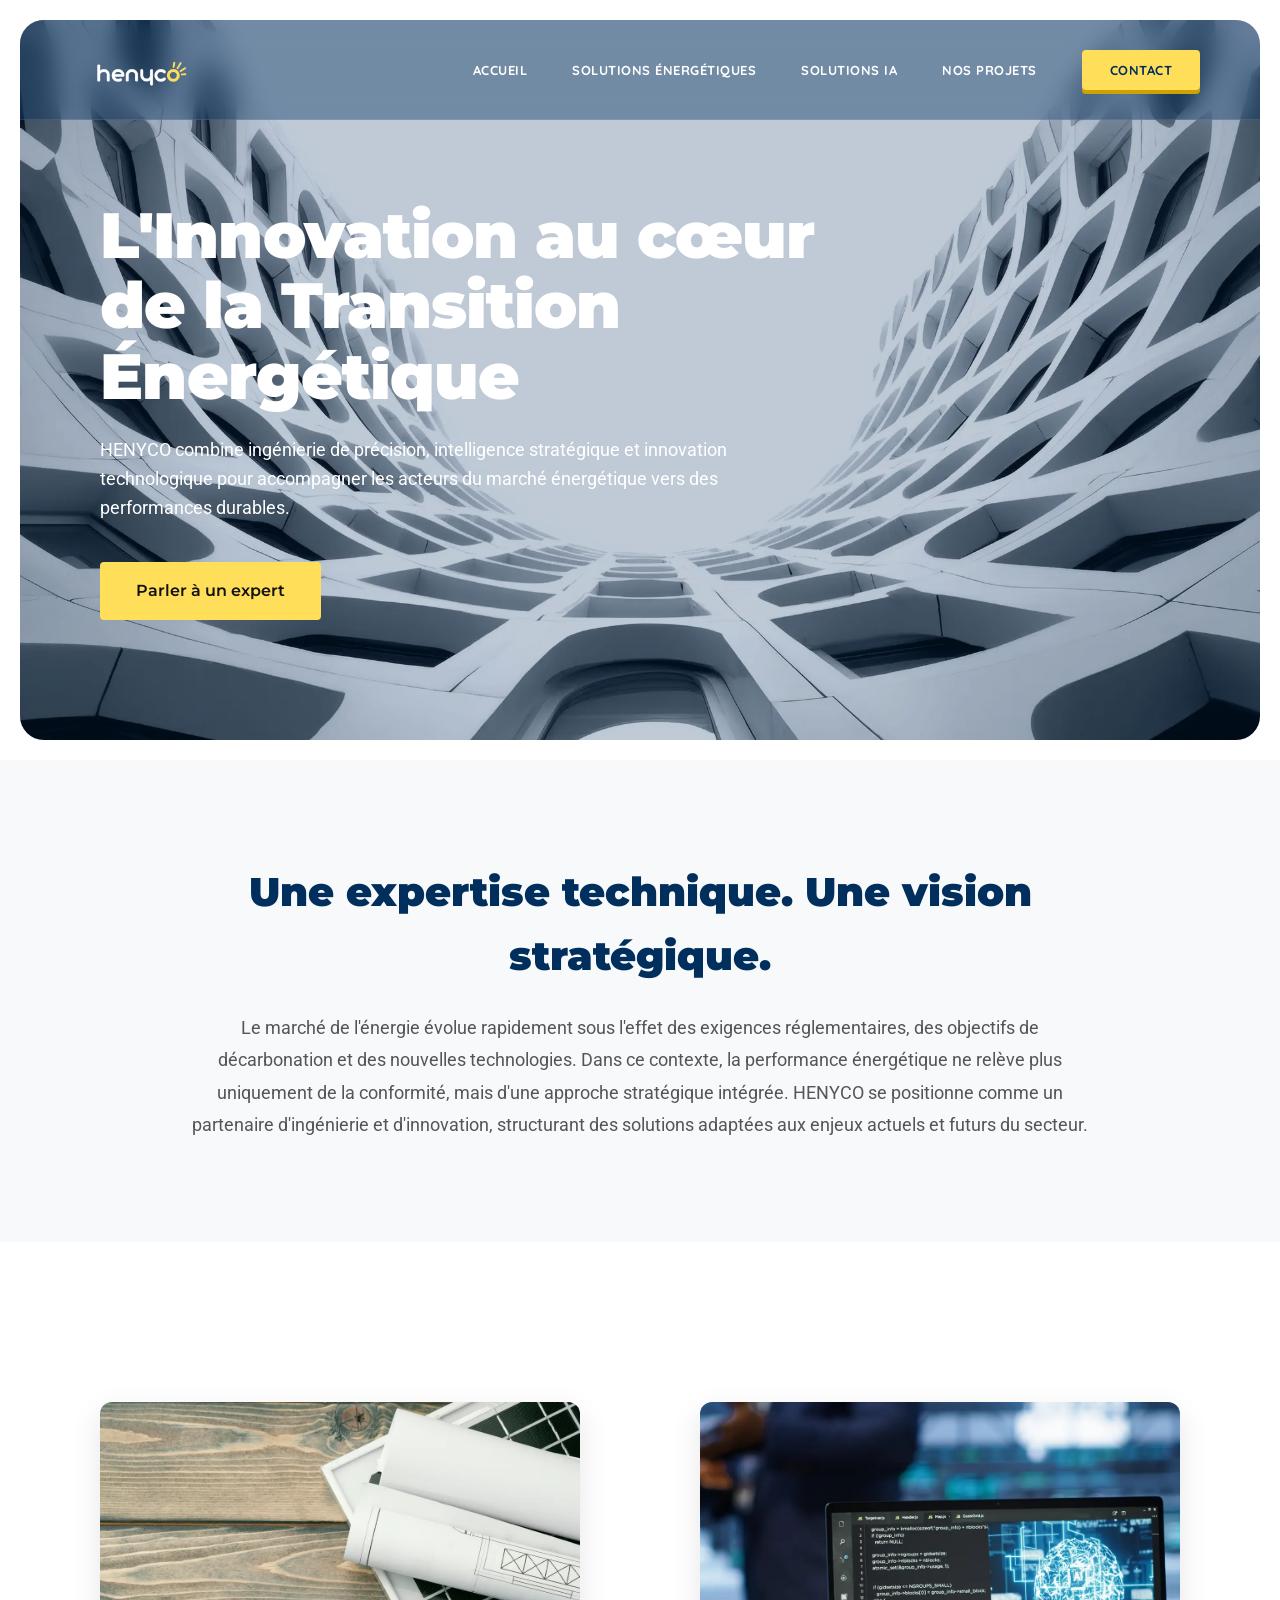
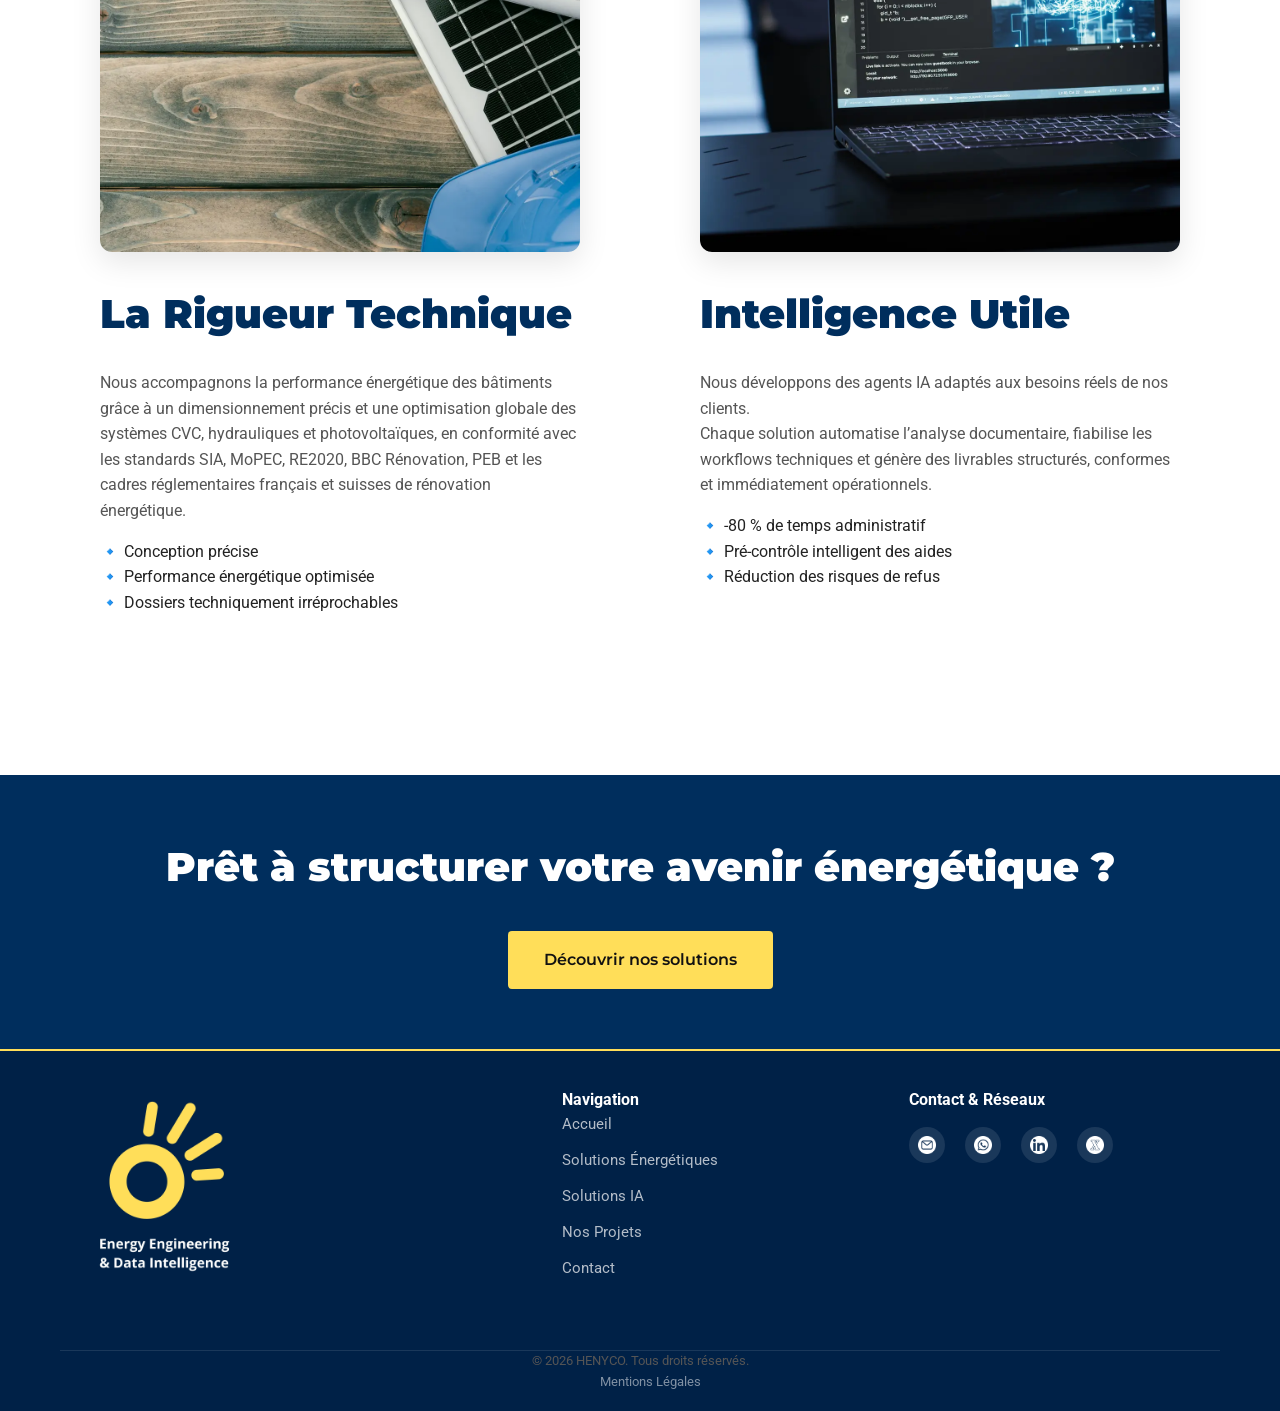
==== commit 0e1f2bcc: "Update de contenu de site texte photos" ====
--- a/index.html
+++ b/index.html
@@ -31,7 +31,9 @@
 
         <div class="hero-content">
             <h1 class="fade-in">L'Innovation au cœur de la Transition Énergétique</h1>
-            <p class="fade-in" style="transition-delay: 0.2s;">HENYCO combine ingénierie de précision, intelligence stratégique et innovation technologique pour accompagner les acteurs du marché énergétique vers des performances durables.</p>
+            <p class="fade-in" style="transition-delay: 0.2s;">HENYCO combine ingénierie de précision, intelligence
+                stratégique et innovation technologique pour accompagner les acteurs du marché énergétique vers des
+                performances durables.</p>
             <div class="fade-in" style="transition-delay: 0.4s;">
                 <a href="contact.html" class="btn-primary">Parler à un expert</a>
             </div>
@@ -62,8 +64,10 @@
                 </div>
                 <div class="feature-content" style="margin-top: 30px;">
                     <h2>La Rigueur Technique</h2>
-                    <p>Nous dimensionnons, optimisons et sécurisons vos projets (PAC, hydraulique, PV, performance
-                        thermique) en conformité avec les standards exigeants (SIA, RE2020, PEB).</p>
+                    <p>Nous accompagnons la performance énergétique des bâtiments grâce à un dimensionnement précis et
+                        une optimisation globale des systèmes CVC, hydrauliques et photovoltaïques, en
+                        conformité avec les standards SIA, MoPEC, RE2020, BBC Rénovation, PEB et les cadres
+                        réglementaires français et suisses de rénovation énergétique.</p>
 
                     <ul style="list-style: none; padding-left: 0; margin-top: 15px;">
                         <li>🔹 Conception précise</li>
@@ -78,10 +82,10 @@
                     <img src="2.webp" alt="Impact durable">
                 </div>
                 <div class="feature-content" style="margin-top: 30px;">
-                    <h2>L’Intelligence Opérationnelle</h2>
-                    <p>Notre agent Smart-Admin automatise et sécurise vos flux documentaires.</p>
-                    <p>Il analyse audits, devis et rapports pour préparer des dossiers conformes, complets et prêts à
-                        déposer.</p>
+                    <h2>Intelligence Utile</h2>
+                    <p>Nous développons des agents IA adaptés aux besoins réels de nos clients.</p>
+                    <p>Chaque solution automatise l’analyse documentaire, fiabilise les workflows techniques et génère
+                        des livrables structurés, conformes et immédiatement opérationnels.</p>
 
                     <ul style="list-style: none; padding-left: 0; margin-top: 15px;">
                         <li>🔹 -80 % de temps administratif</li>
--- a/style.css
+++ b/style.css
@@ -3,9 +3,9 @@
 :root {
     --primary-color: #002E5D;
     /* Deep Blue */
-    --accent-color: #FFCC00;
+    --accent-color: #ffde59;
     /* Solar Yellow */
-    --hover-accent: #FFD633;
+    --hover-accent: #ffe68a;
     --dark-neutral: #111111;
     --light-bg: #F8F9FA;
     --white: #FFFFFF;
